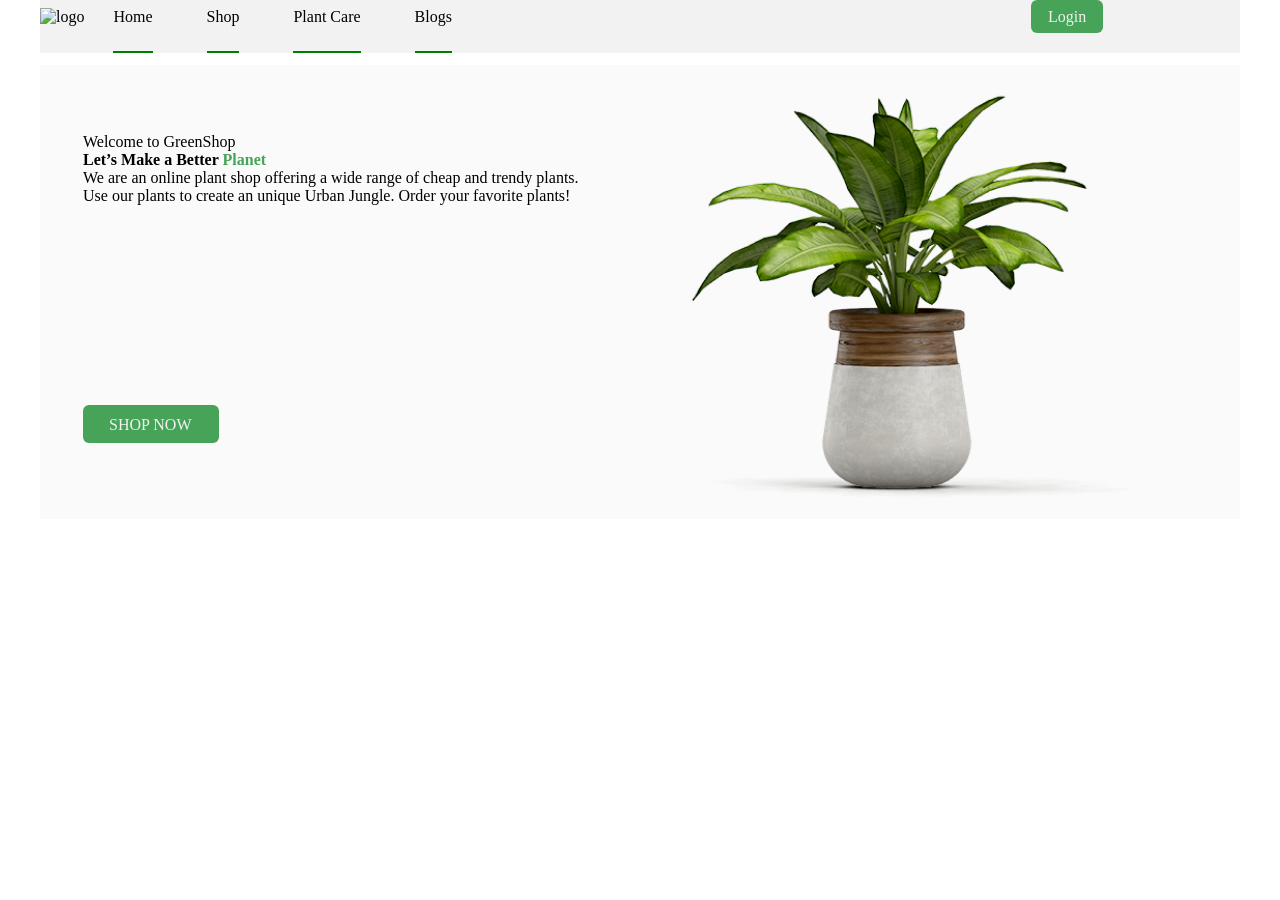
==== index.html @ 2649b591 "Add files via upload" ====
<!DOCTYPE html>
<html lang="en">

<head>
  <meta charset="UTF-8">
  <meta name="viewport" content="width=device-width, initial-scale=1.0">
  <title>Document</title>
  <link href="style.css" rel="stylesheet">
</head>

<body>
  <header>

    <div class="conteiner">
      <nav>
        <a>
          <img width="150" height="34" src="./img/logo.png" alt="logo">
        </a>
        <ul>
          <li>Home</li>
          <li>Shop</li>
          <li>Plant Care</li>
          <li>Blogs</li>
        </ul>

        <button class="top-right">Login</button>

      </nav>
    </div>
  </header>

  <main>
    <section>
      <div class="conteiner">
        <div class="left-side">
          <p>Welcome to GreenShop</p>
          <h2>Let’s Make a Better <span>Planet</span></h2>
          <p>We are an online plant shop offering a wide range of cheap and trendy plants.
            Use our plants to create an unique Urban Jungle. Order your favorite plants!</p>

          <button class="bottom-left">SHOP NOW</button>
          </div>
          <div class="right-side">
            <img src="./img/plant.png" alt="plant">
          </div>

        </div>
    </section>
  </main>






</body>

</html>
---- style.css ----
* {
  margin:0;
  padding:0;
  box-sizing:border-box;
  outline:none;
  border: none;
  font: inherit;
  color:inherit;
}
.conteiner {
    width:1200px;
    margin: 0 auto;
    background:#f2f2f2;
}
nav ul,nav ,button,nav li{
  display:inline-block
}

span {
    color:#46A358;
}
  nav li{
margin: 0 25px;
padding-bottom: 25px;
border-bottom: 2px solid green;
}
nav ul {
list-style:none;
}
section .conteiner{
    margin-top: 12px;
    background: linear-gradient(97.77deg, rgba(245, 245, 245, 0.5) -23.46%, rgba(245, 245, 245, 0.5) 107.51%);
    
}
section .left-side{
  display: inline-block;
  max-width: 50%;
  padding:68px 43px ;
  vertical-align: top;
}
section .right-side {
  display: inline-block;
  max-width: 50%;
}
h2{
font-weight: 900;
}
.top-right{
margin-left:550px;
padding-left: 17px;
padding-right:17px ;
padding-top: 8px;
padding-bottom:7px ;
border-radius: 6px;
background-color: #46A358;
color: #f2f2f2;
}
.bottom-left{
  margin-top: 200px;
  padding-left: 26px;
  padding-right:27px;
  padding-top:11px ;
  padding-bottom:9px;
  background-color: #46A358;
  border-radius: 6px;
  color: #f2f2f2;
}
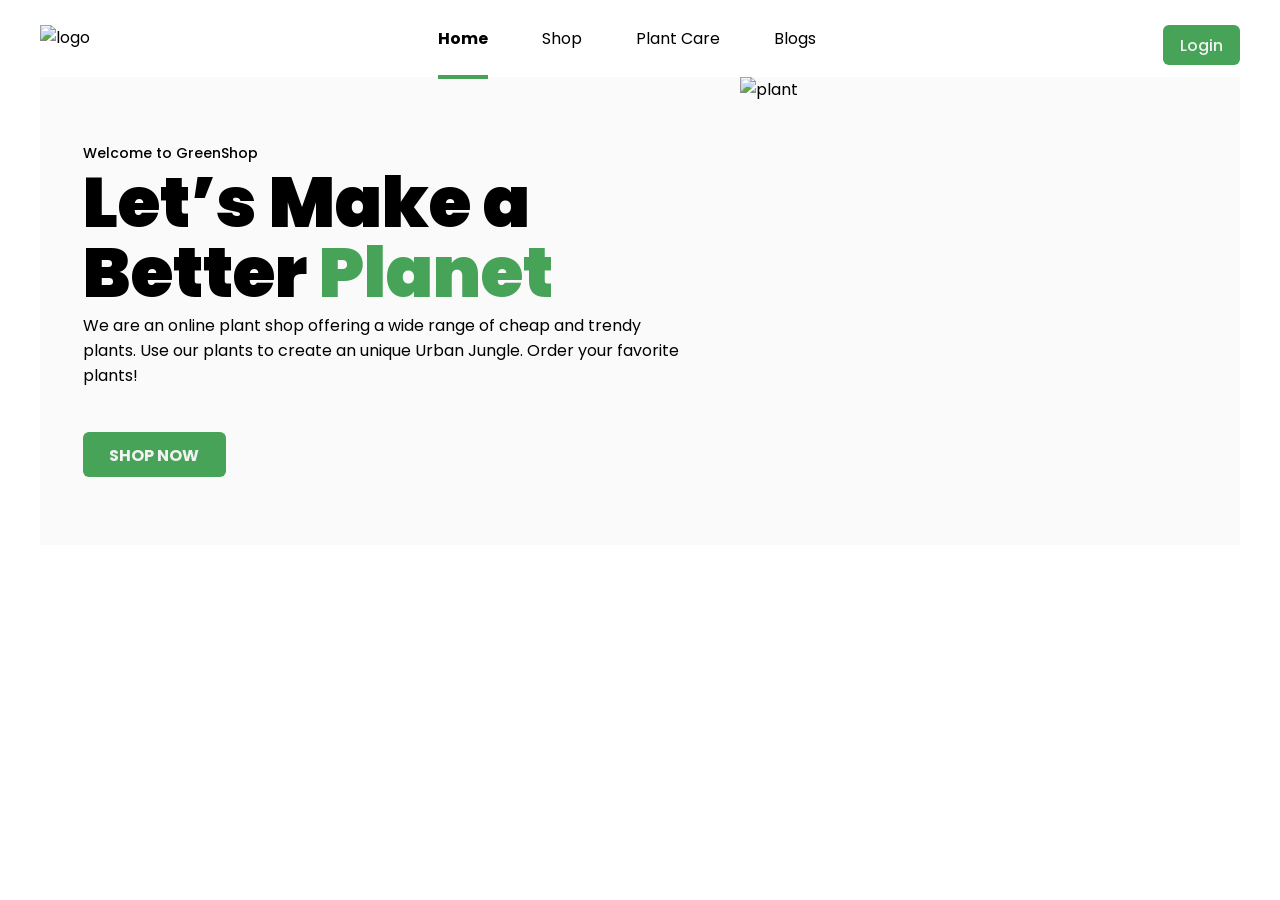
==== commit f9da3fc4: "test" ====
--- a/index.html
+++ b/index.html
@@ -1,58 +1,61 @@
-<!DOCTYPE html>
-<html lang="en">
-
-<head>
-  <meta charset="UTF-8">
-  <meta name="viewport" content="width=device-width, initial-scale=1.0">
-  <title>Document</title>
-  <link href="style.css" rel="stylesheet">
-</head>
-
-<body>
-  <header>
-
-    <div class="conteiner">
-      <nav>
-        <a>
-          <img width="150" height="34" src="./img/logo.png" alt="logo">
-        </a>
-        <ul>
-          <li>Home</li>
-          <li>Shop</li>
-          <li>Plant Care</li>
-          <li>Blogs</li>
-        </ul>
-
-        <button class="top-right">Login</button>
-
-      </nav>
-    </div>
-  </header>
-
-  <main>
-    <section>
-      <div class="conteiner">
-        <div class="left-side">
-          <p>Welcome to GreenShop</p>
-          <h2>Let’s Make a Better <span>Planet</span></h2>
-          <p>We are an online plant shop offering a wide range of cheap and trendy plants.
-            Use our plants to create an unique Urban Jungle. Order your favorite plants!</p>
-
-          <button class="bottom-left">SHOP NOW</button>
-          </div>
-          <div class="right-side">
-            <img src="./img/plant.png" alt="plant">
-          </div>
-
-        </div>
-    </section>
-  </main>
-
-
-
-
-
-
-</body>
-
+<!DOCTYPE html>
+<html lang="en">
+
+<head>
+  <meta charset="UTF-8">
+  <meta name="viewport" content="width=device-width, initial-scale=1.0">
+  <title>Document</title>
+  <link rel="preconnect" href="https://fonts.googleapis.com">
+<link rel="preconnect" href="https://fonts.gstatic.com" crossorigin>
+<link href="https://fonts.googleapis.com/css2?family=Poppins:wght@400;500;700;900&display=swap" rel="stylesheet">
+  <link href="style.css" rel="stylesheet">
+</head>
+
+<body>
+  <header>
+
+    <div class="conteiner">
+      <nav>
+        <a class="logo">
+          <img width="150" height="34" src="./img/logo.png" alt="logo">
+        </a>
+        <ul>
+          <li><span class="home">Home</span></li>
+          <li>Shop</li>
+          <li>Plant Care</li>
+          <li>Blogs</li>
+        </ul>
+
+        <button class="top-right">Login</button>
+
+      </nav>
+    </div>
+  </header>
+
+  <main>
+    <section>
+      <div class="conteiner">
+        <div class="left-side">
+          <p>Welcome to GreenShop</p>
+          <h1>Let’s Make a Better <span>Planet</span></h1>
+          <p>We are an online plant shop offering a wide range of cheap and trendy plants.
+            Use our plants to create an unique Urban Jungle. Order your favorite plants!</p>
+
+          <button class="bottom-left">SHOP NOW</button>
+          </div>
+          <div class="right-side">
+            <img src="./img/plant.png" alt="plant">
+          </div>
+
+        </div>
+    </section>
+  </main>
+
+
+
+
+
+
+</body>
+
 </html>
--- a/style.css
+++ b/style.css
@@ -1,68 +1,117 @@
-* {
-  margin:0;
-  padding:0;
-  box-sizing:border-box;
-  outline:none;
-  border: none;
-  font: inherit;
-  color:inherit;
-}
-.conteiner {
-    width:1200px;
-    margin: 0 auto;
-    background:#f2f2f2;
-}
-nav ul,nav ,button,nav li{
-  display:inline-block
-}
-
-span {
-    color:#46A358;
-}
-  nav li{
-margin: 0 25px;
-padding-bottom: 25px;
-border-bottom: 2px solid green;
-}
-nav ul {
-list-style:none;
-}
-section .conteiner{
-    margin-top: 12px;
-    background: linear-gradient(97.77deg, rgba(245, 245, 245, 0.5) -23.46%, rgba(245, 245, 245, 0.5) 107.51%);
-    
-}
-section .left-side{
-  display: inline-block;
-  max-width: 50%;
-  padding:68px 43px ;
-  vertical-align: top;
-}
-section .right-side {
-  display: inline-block;
-  max-width: 50%;
-}
-h2{
-font-weight: 900;
-}
-.top-right{
-margin-left:550px;
-padding-left: 17px;
-padding-right:17px ;
-padding-top: 8px;
-padding-bottom:7px ;
-border-radius: 6px;
-background-color: #46A358;
-color: #f2f2f2;
-}
-.bottom-left{
-  margin-top: 200px;
-  padding-left: 26px;
-  padding-right:27px;
-  padding-top:11px ;
-  padding-bottom:9px;
-  background-color: #46A358;
-  border-radius: 6px;
-  color: #f2f2f2;
-}
-
+* {
+  margin:0;
+  padding:0;
+  box-sizing:border-box;
+  outline:none;
+  border: none;
+  font-family: inherit;
+  color:inherit;
+}
+body {
+font-family:"Poppins",sans-serif;
+}
+.conteiner {
+    width:1200px;
+    margin: 0 auto;
+    margin-top: 25px;
+    background:#ffff;
+}
+nav ul,nav ,button,nav li{
+  display:inline-block
+}
+span {
+    color:#46A358;
+}
+ nav li ul{
+margin: 0 25px;
+padding-bottom: 25px; 
+display: inline-block;
+width: 100%;
+text-align: center;
+}
+nav ul {
+list-style:none;
+}
+section .conteiner{
+    margin-top: 12px;
+    background: linear-gradient(97.77deg, rgba(245, 245, 245, 0.5) -23.46%, rgba(245, 245, 245, 0.5) 107.51%);
+    
+}
+section .left-side{
+  display: inline-block;
+  max-width: 58%;
+  padding:68px 43px ;
+  vertical-align: top;
+}
+section .right-side {
+  display: inline-block;
+  max-width: 38%;
+}
+h1{
+  margin-bottom: 5px;
+font-weight: 900;
+font-size: 70px;
+line-height:70px;
+}
+.top-right{
+float: right;
+padding-left: 17px;
+padding-right:17px ;
+padding-top: 8px;
+padding-bottom:7px ;
+border-radius: 6px;
+background-color: #46A358;
+color: #f2f2f2;
+font-weight: 500;
+font-size: 16px;
+}
+.bottom-left{
+  margin-top:44px;
+  padding-left: 26px;
+  padding-right:27px;
+  padding-top:11px ;
+  padding-bottom:9px;
+  background-color: #46A358;
+  border-radius: 6px;
+  color: #f2f2f2;
+  font-weight: 700;
+  font-size:16px;
+
+}
+nav a{
+  display: inline-block;
+}
+p:first-child{
+  margin-bottom:7px;
+  font-weight:500;
+  font-size:14px;
+  line-height:16px;
+}
+li{
+  margin: 0 25px;
+  vertical-align: text-bottom;
+  font-weight:400;
+  font-size: 16px;
+  line-height:20px;
+}
+p:nth-child(2){
+  font-weight:400;
+  font-size: 14px;
+  line-height: 24px;
+}
+nav{
+  vertical-align: middle;
+  display: inline-block;
+  width: 100%;
+  text-align: center;
+}
+.logo{
+  float: left;
+}
+.home{
+  font-weight: 700;
+  color: black;
+  padding-bottom: 25px; 
+ border-bottom: 4px solid #46A358;
+
+}
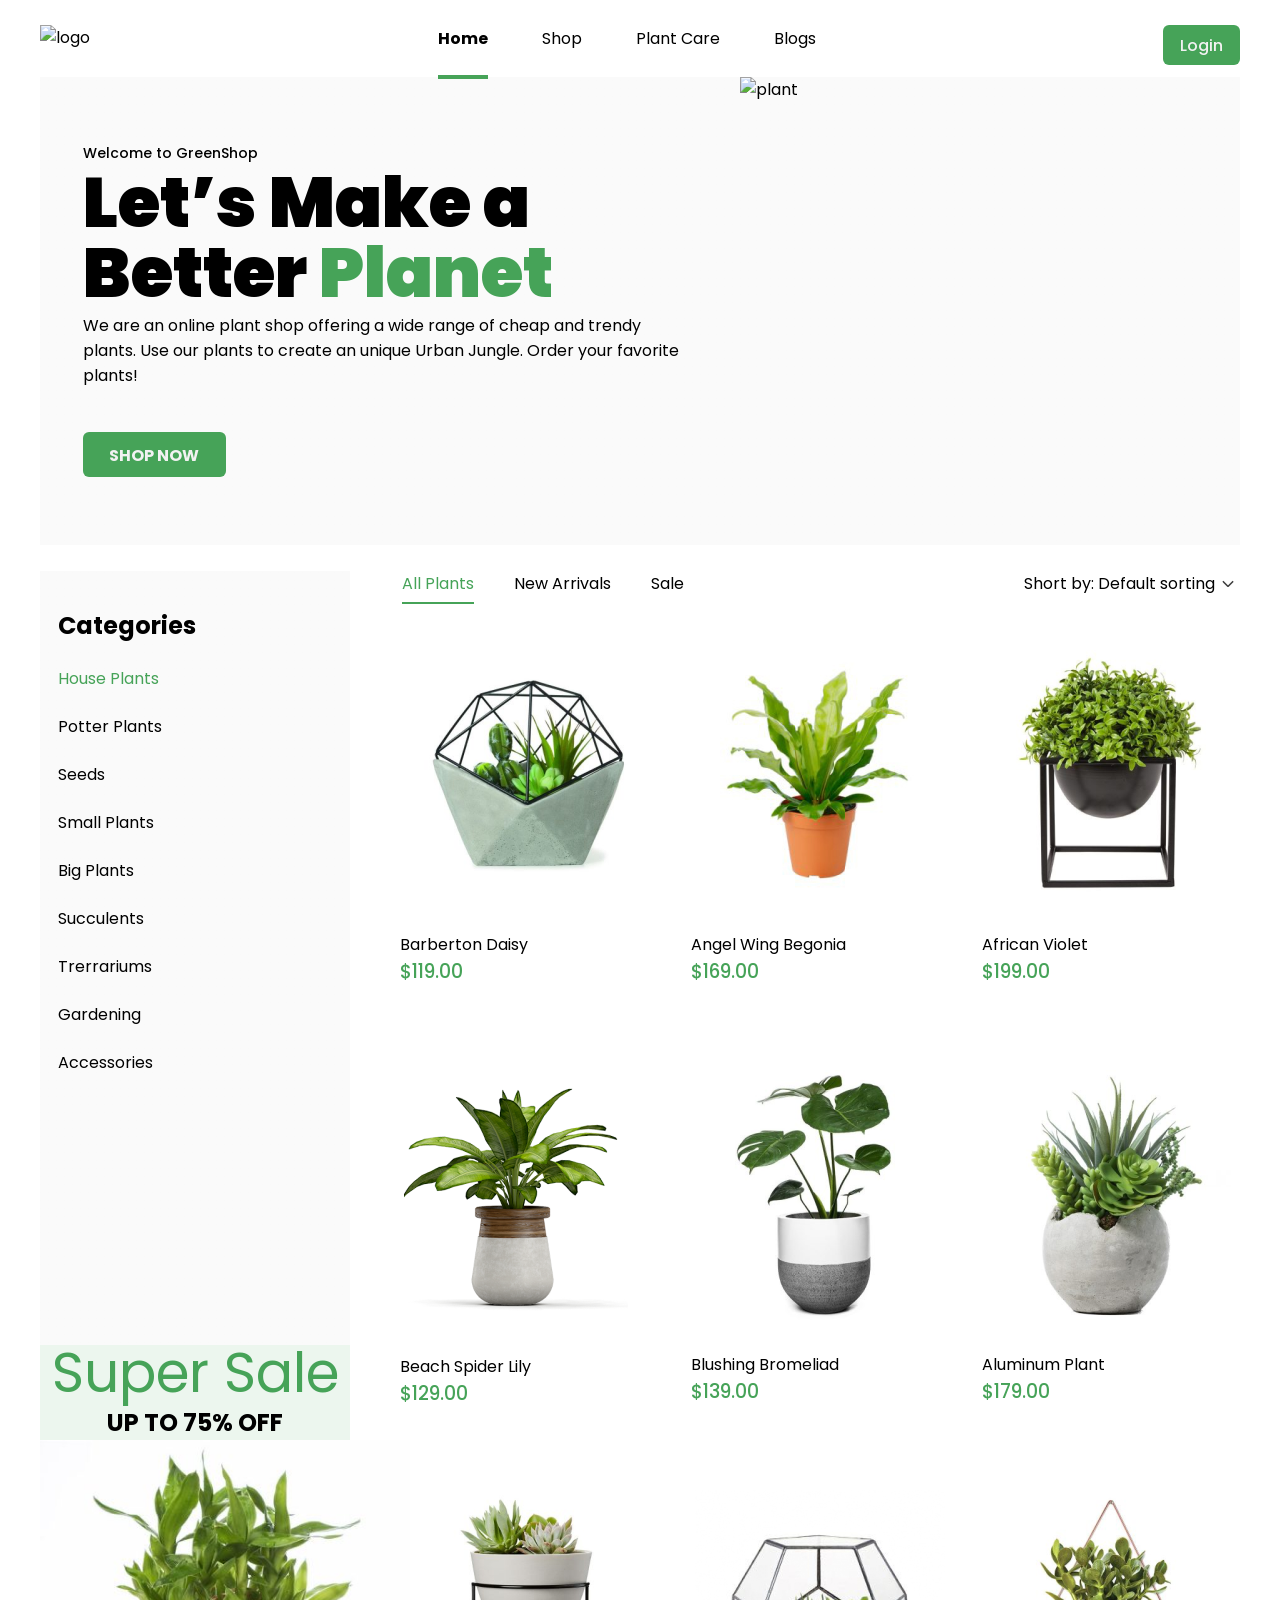
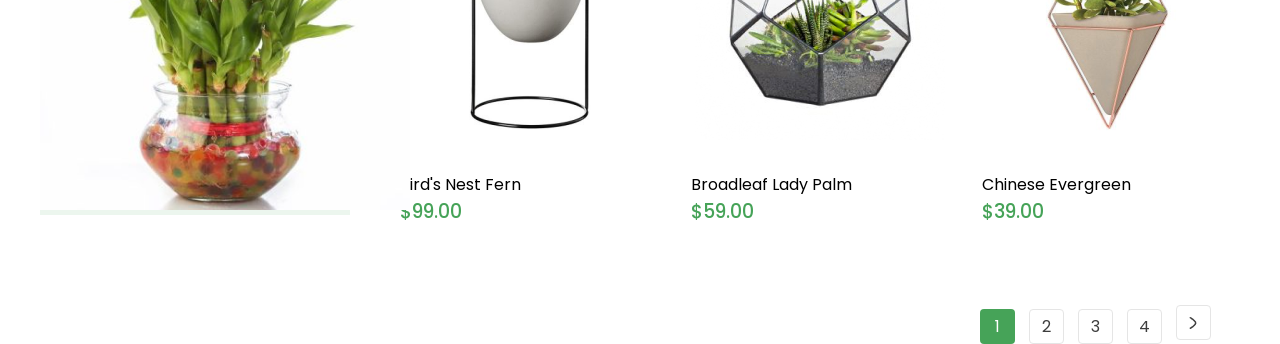
==== commit c6accbf0: "test" ====
--- a/index.html
+++ b/index.html
@@ -19,11 +19,11 @@
         <a class="logo">
           <img width="150" height="34" src="./img/logo.png" alt="logo">
         </a>
-        <ul>
-          <li><span class="home">Home</span></li>
-          <li>Shop</li>
-          <li>Plant Care</li>
-          <li>Blogs</li>
+        <ul class="ul1">
+          <li class="li1"><span class="home">Home</span></li>
+          <li class="li1">Shop</li>
+          <li class="li1">Plant Care</li>
+          <li class="li1">Blogs</li>
         </ul>
 
         <button class="top-right">Login</button>
@@ -52,6 +52,151 @@
   </main>
 
 
+<section>
+<div class="conteiner1">
+<div class="left-side1">
+ <ul class="ul2">
+<li class="li2"><h2>Categories</h2></li>
+<li class="li2"><span>House Plants</span></li>
+<li class="li2">Potter Plants</li>
+<li class="li2">Seeds</li>
+<li class="li2">Small Plants</li>
+<li class="li2">Big Plants</li>
+<li class="li2">Succulents</li>
+<li class="li2">Trerrariums</li>
+<li class="li2">Gardening</li>
+<li class="li2">Accessories</li>
+</ul>
+</div>
+</div>
+</section>
+
+
+
+  <section>
+  <div class="conteiner1">
+  <nav class="right-sidetop">
+  <ul class="ul3">
+  <li class="li3"><span class="allplants">All Plants</span></li>
+  <li class="li3">New Arrivals</li>
+  <li class="li3">Sale</li>
+  <li class="li31">Short by: Default sorting </li>
+  <img class="icon1" src="./img/icon1.png" alt="icon">
+  </ul>
+  </nav>
+  </div>
+  </section>
+
+    <section>
+    <div class="conteiner1">
+    <div class="right-side1">
+    <div class="card"><img class="fleximg" src="./img/plant1.png" alt="plant">Barberton Daisy<h3>$119.00</h3></div>
+    <div class="card"><img class="fleximg" src="./img/plant2.png" alt="plant">Angel Wing Begonia<h3>$169.00</h3></div>
+    <div class="card1"><img class="fleximg" src="./img/plant3.png" alt="plant">African Violet<h3>$199.00</h3></div>
+    <div class="card"><img class="fleximg1" src="./img/plant4.png" alt="plant">Beach Spider Lily<h3>$129.00</h3></div>
+    <div class="card"><img class="fleximg" src="./img/plant5.png" alt="plant">Blushing Bromeliad<h3>$139.00</h3></div>
+    <div class="card1"><img class="fleximg" src="./img/plant6.png" alt="plant">Aluminum Plant<h3>$179.00</h3></div>
+    <div class="card"><img class="fleximg" src="./img/plant7.png" alt="plant">Bird's Nest Fern<h3>$99.00</h3></div>
+    <div class="card"><img class="fleximg" src="./img/plant8.png" alt="plant">Broadleaf Lady Palm<h3>$59.00</h3></div>
+    <div class="card1"><img class="fleximg" src="./img/plant9.png" alt="plant">Chinese Evergreen<h3>$39.00</h3></div>
+    </div>
+    </div>
+    </section>
+
+<section>
+<div class="conteiner1">
+<div class="left-sidebottom">
+<div class="box"><span><h1 class="h1">Super Sale</h1></span><h2 class="h2">UP TO 75% OFF</h2><img class="plant10" src="./img/plant10.png" alt="plant"></div>
+</div>
+</div>
+</section>
+
+<div class="conteiner1">
+<nav class="right-sidebottom">
+<ul class="ul4">
+<li class="li41">1</li>
+<li class="li4">2</li>
+<li class="li4">3</li>
+<li class="li4">4</li>
+<li class="li4"><img src="./img/icon2.png" alt="icon"></li>
+</ul>
+</nav>
+</div>
+
+
+
+
+
+
+
+
+  </div>
+  </div>
+  </section>
+
+
+
+
+
+
+
+
+
+
+
+
+
+
+
+
+
+
+
+
+
+
+
+
+
+
+
+
+
+
+
+
+
+
+
+</div>
+</div>
+</section>
+
+
+
+
+
+
+
+
+
+
+
+
+
+
+
+
+
+
+
+
+
+
+
+
+
+
 
 
 
--- a/style.css
+++ b/style.css
@@ -87,7 +87,8 @@
   font-size:14px;
   line-height:16px;
 }
-li{
+
+.li1{
   margin: 0 25px;
   vertical-align: text-bottom;
   font-weight:400;
@@ -113,5 +114,139 @@
   color: black;
   padding-bottom: 25px; 
  border-bottom: 4px solid #46A358;
-
-}+}
+.conteiner1{
+  width: 1200px;
+  margin: 0 auto;
+  margin-top: 26px;
+  background: #FFFFFF;
+}
+.left-side1{
+width: 310px;
+height: 774px;
+background: linear-gradient(97.77deg, rgba(245, 245, 245, 0.5) -23.46%, rgba(245, 245, 245, 0.5) 107.51%);
+float: left;
+}
+.ul2{
+  margin-top: 14px;
+  margin-left: 18px;
+  list-style: none;
+}
+.li2{
+  padding-top: 23px;
+}
+.right-sidetop{
+  width: 838px;
+  height: 23px;
+  background: #FFFFFF;
+  float: right;
+}
+.ul3{
+  float: left;
+}
+.li3{
+ float: left;
+ padding-right: 40px;
+}
+.allplants{
+  padding-bottom: 7px;
+  border-bottom: 2px solid #46A358;
+}
+.li31{
+  padding-left:300px ; 
+}
+.right-side1{
+  display: flex;
+  flex-wrap: wrap;
+  max-width: 840px;
+  max-height: 1190px;
+  margin-top: 31px;
+  float: right;
+  background-color: #FFFFFF;
+}
+.card{
+  width: 258px;
+  height: 300px;
+  margin-right: 33px;
+  margin-bottom: 120px;
+  background-color: #FFFFFF;
+}
+.card1{
+  width: 258px;
+  height: 300px;
+  margin-bottom: 120px;
+  background-color: #FFFFFF;
+}
+.fleximg{
+  padding-bottom: 25px;
+  padding-top: 25px;
+  padding-right:4px;
+  padding-left: 4px;
+}
+.fleximg1{
+  padding-bottom: 16px;
+ padding-left:4px;
+ padding-right:4px;
+}
+h3{
+  font-weight: 500;
+  color: #46A358;
+}
+.box{
+  width: 310px;
+  height: 470px;
+  background-color:#46A3581A;
+  align-items: center;
+  justify-content: center;
+  text-align: center;
+}
+.left-sidebottom{
+  float: left;
+}
+.icon1{
+  float: right;
+  padding-top: 5px;
+  padding-left: 5px;
+}
+.plant10{
+ align-items: center;
+ justify-content: center;
+}
+.h2{
+  text-align: center;
+}
+.h1{
+  font-weight: 400;
+  font-size: 55px;
+  line-height: 55px;
+  text-align: center;
+}
+.right-sidebottom{
+  align-items: center;
+  width: 300px;
+  height: 35px;
+  float: right;
+  padding-top: 90px;
+}
+.li4{
+  display: inline-flex;
+   justify-content: center;
+   align-items: center;
+   width: 35px;
+   height: 35px;
+   border-radius: 4px;
+   border: 1px solid #E5E5E5;
+   color: #3D3D3D;
+   margin-left: 10px;
+ }
+.li41{
+ display: inline-flex;
+  justify-content: center;
+  align-items: center;
+  width: 35px;
+  height: 35px;
+  border-radius: 4px;
+  background-color: #46A358;
+  color: #FFFFFF;
+  margin-left: 10px;
+}
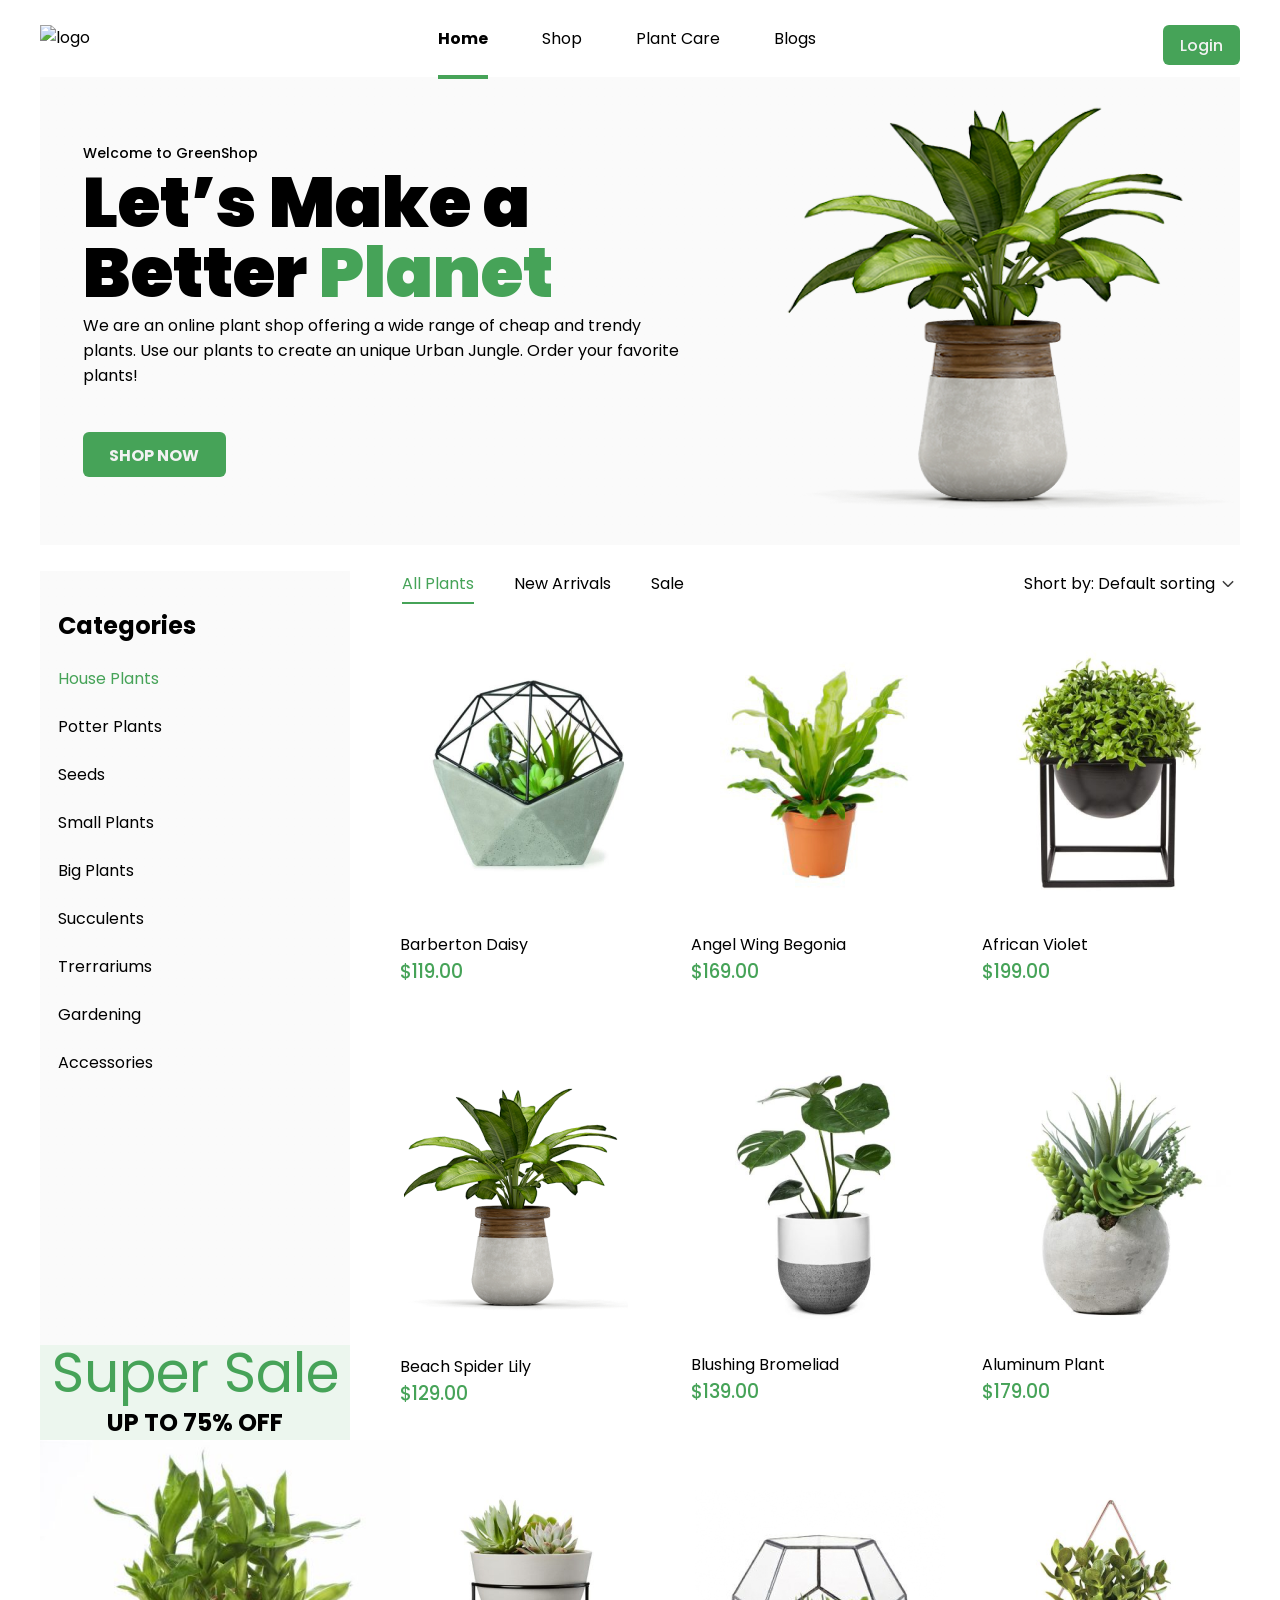
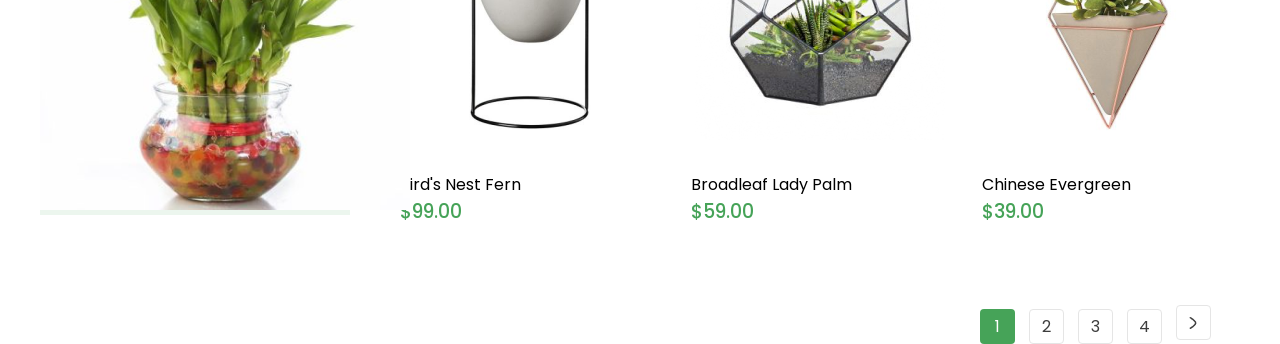
==== commit 9bcc5e22: "test" ====
--- a/index.html
+++ b/index.html
@@ -106,7 +106,7 @@
 <section>
 <div class="conteiner1">
 <div class="left-sidebottom">
-<div class="box"><span><h1 class="h1">Super Sale</h1></span><h2 class="h2">UP TO 75% OFF</h2><img class="plant10" src="./img/plant10.png" alt="plant"></div>
+<div class="box"><h1 class="h1"><span>Super Sale</span></h1><h2 class="h2">UP TO 75% OFF</h2><img class="plant10" src="./img/plant10.png" alt="plant"></div>
 </div>
 </div>
 </section>
@@ -127,80 +127,9 @@
 
 
 
-
-
-
   </div>
   </div>
   </section>
 
 
 
-
-
-
-
-
-
-
-
-
-
-
-
-
-
-
-
-
-
-
-
-
-
-
-
-
-
-
-
-
-
-
-
-</div>
-</div>
-</section>
-
-
-
-
-
-
-
-
-
-
-
-
-
-
-
-
-
-
-
-
-
-
-
-
-
-
-
-
-
-
-</body>
-
-</html>
--- a/style.css
+++ b/style.css
@@ -1,252 +1,253 @@
 * {
-  margin:0;
-  padding:0;
-  box-sizing:border-box;
-  outline:none;
-  border: none;
-  font-family: inherit;
-  color:inherit;
-}
-body {
-font-family:"Poppins",sans-serif;
-}
-.conteiner {
-    width:1200px;
-    margin: 0 auto;
-    margin-top: 25px;
-    background:#ffff;
-}
-nav ul,nav ,button,nav li{
-  display:inline-block
-}
-span {
-    color:#46A358;
-}
- nav li ul{
-margin: 0 25px;
-padding-bottom: 25px; 
-display: inline-block;
-width: 100%;
-text-align: center;
-}
-nav ul {
-list-style:none;
-}
-section .conteiner{
-    margin-top: 12px;
-    background: linear-gradient(97.77deg, rgba(245, 245, 245, 0.5) -23.46%, rgba(245, 245, 245, 0.5) 107.51%);
-    
-}
-section .left-side{
-  display: inline-block;
-  max-width: 58%;
-  padding:68px 43px ;
-  vertical-align: top;
-}
-section .right-side {
-  display: inline-block;
-  max-width: 38%;
-}
-h1{
-  margin-bottom: 5px;
-font-weight: 900;
-font-size: 70px;
-line-height:70px;
-}
-.top-right{
-float: right;
-padding-left: 17px;
-padding-right:17px ;
-padding-top: 8px;
-padding-bottom:7px ;
-border-radius: 6px;
-background-color: #46A358;
-color: #f2f2f2;
-font-weight: 500;
-font-size: 16px;
-}
-.bottom-left{
-  margin-top:44px;
-  padding-left: 26px;
-  padding-right:27px;
-  padding-top:11px ;
-  padding-bottom:9px;
-  background-color: #46A358;
-  border-radius: 6px;
-  color: #f2f2f2;
-  font-weight: 700;
-  font-size:16px;
-
-}
-nav a{
-  display: inline-block;
-}
-p:first-child{
-  margin-bottom:7px;
-  font-weight:500;
-  font-size:14px;
-  line-height:16px;
-}
-
-.li1{
+    margin:0;
+    padding:0;
+    box-sizing:border-box;
+    outline:none;
+    border: none;
+    font-family: inherit;
+    color:inherit;
+  }
+  body {
+  font-family:"Poppins",sans-serif;
+  }
+  .conteiner {
+      width:1200px;
+      margin: 0 auto;
+      margin-top: 25px;
+      background:#ffff;
+  }
+  nav ul,nav ,button,nav li{
+    display:inline-block
+  }
+  span {
+      color:#46A358;
+  }
+   nav li ul{
   margin: 0 25px;
-  vertical-align: text-bottom;
-  font-weight:400;
-  font-size: 16px;
-  line-height:20px;
-}
-p:nth-child(2){
-  font-weight:400;
-  font-size: 14px;
-  line-height: 24px;
-}
-nav{
-  vertical-align: middle;
+  padding-bottom: 25px; 
   display: inline-block;
   width: 100%;
   text-align: center;
-}
-.logo{
+  }
+  nav ul {
+  list-style:none;
+  }
+  section .conteiner{
+      margin-top: 12px;
+      background: linear-gradient(97.77deg, rgba(245, 245, 245, 0.5) -23.46%, rgba(245, 245, 245, 0.5) 107.51%);
+      
+  }
+  section .left-side{
+    display: inline-block;
+    max-width: 58%;
+    padding:68px 43px ;
+    vertical-align: top;
+  }
+  section .right-side {
+    display: inline-block;
+    max-width: 38%;
+  }
+  h1{
+    margin-bottom: 5px;
+  font-weight: 900;
+  font-size: 70px;
+  line-height:70px;
+  }
+  .top-right{
+  float: right;
+  padding-left: 17px;
+  padding-right:17px ;
+  padding-top: 8px;
+  padding-bottom:7px ;
+  border-radius: 6px;
+  background-color: #46A358;
+  color: #f2f2f2;
+  font-weight: 500;
+  font-size: 16px;
+  }
+  .bottom-left{
+    margin-top:44px;
+    padding-left: 26px;
+    padding-right:27px;
+    padding-top:11px ;
+    padding-bottom:9px;
+    background-color: #46A358;
+    border-radius: 6px;
+    color: #f2f2f2;
+    font-weight: 700;
+    font-size:16px;
+  
+  }
+  nav a{
+    display: inline-block;
+  }
+  p:first-child{
+    margin-bottom:7px;
+    font-weight:500;
+    font-size:14px;
+    line-height:16px;
+  }
+  
+  .li1{
+    margin: 0 25px;
+    vertical-align: text-bottom;
+    font-weight:400;
+    font-size: 16px;
+    line-height:20px;
+  }
+  p:nth-child(2){
+    font-weight:400;
+    font-size: 14px;
+    line-height: 24px;
+  }
+  nav{
+    vertical-align: middle;
+    display: inline-block;
+    width: 100%;
+    text-align: center;
+  }
+  .logo{
+    float: left;
+  }
+  .home{
+    font-weight: 700;
+    color: black;
+    padding-bottom: 25px; 
+   border-bottom: 4px solid #46A358;
+  }
+  .conteiner1{
+    width: 1200px;
+    margin: 0 auto;
+    margin-top: 26px;
+    background: #FFFFFF;
+  }
+  .left-side1{
+  width: 310px;
+  height: 774px;
+  background: linear-gradient(97.77deg, rgba(245, 245, 245, 0.5) -23.46%, rgba(245, 245, 245, 0.5) 107.51%);
   float: left;
-}
-.home{
-  font-weight: 700;
-  color: black;
-  padding-bottom: 25px; 
- border-bottom: 4px solid #46A358;
-}
-.conteiner1{
-  width: 1200px;
-  margin: 0 auto;
-  margin-top: 26px;
-  background: #FFFFFF;
-}
-.left-side1{
-width: 310px;
-height: 774px;
-background: linear-gradient(97.77deg, rgba(245, 245, 245, 0.5) -23.46%, rgba(245, 245, 245, 0.5) 107.51%);
-float: left;
-}
-.ul2{
-  margin-top: 14px;
-  margin-left: 18px;
-  list-style: none;
-}
-.li2{
-  padding-top: 23px;
-}
-.right-sidetop{
-  width: 838px;
-  height: 23px;
-  background: #FFFFFF;
-  float: right;
-}
-.ul3{
-  float: left;
-}
-.li3{
- float: left;
- padding-right: 40px;
-}
-.allplants{
-  padding-bottom: 7px;
-  border-bottom: 2px solid #46A358;
-}
-.li31{
-  padding-left:300px ; 
-}
-.right-side1{
-  display: flex;
-  flex-wrap: wrap;
-  max-width: 840px;
-  max-height: 1190px;
-  margin-top: 31px;
-  float: right;
-  background-color: #FFFFFF;
-}
-.card{
-  width: 258px;
-  height: 300px;
-  margin-right: 33px;
-  margin-bottom: 120px;
-  background-color: #FFFFFF;
-}
-.card1{
-  width: 258px;
-  height: 300px;
-  margin-bottom: 120px;
-  background-color: #FFFFFF;
-}
-.fleximg{
-  padding-bottom: 25px;
-  padding-top: 25px;
-  padding-right:4px;
-  padding-left: 4px;
-}
-.fleximg1{
-  padding-bottom: 16px;
- padding-left:4px;
- padding-right:4px;
-}
-h3{
-  font-weight: 500;
-  color: #46A358;
-}
-.box{
-  width: 310px;
-  height: 470px;
-  background-color:#46A3581A;
-  align-items: center;
-  justify-content: center;
-  text-align: center;
-}
-.left-sidebottom{
-  float: left;
-}
-.icon1{
-  float: right;
-  padding-top: 5px;
-  padding-left: 5px;
-}
-.plant10{
- align-items: center;
- justify-content: center;
-}
-.h2{
-  text-align: center;
-}
-.h1{
-  font-weight: 400;
-  font-size: 55px;
-  line-height: 55px;
-  text-align: center;
-}
-.right-sidebottom{
-  align-items: center;
-  width: 300px;
-  height: 35px;
-  float: right;
-  padding-top: 90px;
-}
-.li4{
-  display: inline-flex;
+  }
+  .ul2{
+    margin-top: 14px;
+    margin-left: 18px;
+    list-style: none;
+  }
+  .li2{
+    padding-top: 23px;
+  }
+  .right-sidetop{
+    width: 838px;
+    height: 23px;
+    background: #FFFFFF;
+    float: right;
+  }
+  .ul3{
+    float: left;
+  }
+  .li3{
+   float: left;
+   padding-right: 40px;
+  }
+  .allplants{
+    padding-bottom: 7px;
+    border-bottom: 2px solid #46A358;
+  }
+  .li31{
+    padding-left:300px ; 
+  }
+  .right-side1{
+    display: flex;
+    flex-wrap: wrap;
+    max-width: 840px;
+    max-height: 1190px;
+    margin-top: 31px;
+    float: right;
+    background-color: #FFFFFF;
+  }
+  .card{
+    width: 258px;
+    height: 300px;
+    margin-right: 33px;
+    margin-bottom: 120px;
+    background-color: #FFFFFF;
+  }
+  .card1{
+    width: 258px;
+    height: 300px;
+    margin-bottom: 120px;
+    background-color: #FFFFFF;
+  }
+  .fleximg{
+    padding-bottom: 25px;
+    padding-top: 25px;
+    padding-right:4px;
+    padding-left: 4px;
+  }
+  .fleximg1{
+    padding-bottom: 16px;
+   padding-left:4px;
+   padding-right:4px;
+  }
+  h3{
+    font-weight: 500;
+    color: #46A358;
+  }
+  .box{
+    width: 310px;
+    height: 470px;
+    background-color:#46A3581A;
+    align-items: center;
+    justify-content: center;
+    text-align: center;
+  }
+  .left-sidebottom{
+    float: left;
+  }
+  .icon1{
+    float: right;
+    padding-top: 5px;
+    padding-left: 5px;
+  }
+  .plant10{
+   align-items: center;
    justify-content: center;
-   align-items: center;
-   width: 35px;
-   height: 35px;
-   border-radius: 4px;
-   border: 1px solid #E5E5E5;
-   color: #3D3D3D;
-   margin-left: 10px;
- }
-.li41{
- display: inline-flex;
-  justify-content: center;
-  align-items: center;
-  width: 35px;
-  height: 35px;
-  border-radius: 4px;
-  background-color: #46A358;
-  color: #FFFFFF;
-  margin-left: 10px;
-}
+  }
+  .h2{
+    text-align: center;
+  }
+  .h1{
+    font-weight: 400;
+    font-size: 55px;
+    line-height: 55px;
+    text-align: center;
+  }
+  .right-sidebottom{
+    align-items: center;
+    width: 300px;
+    height: 35px;
+    float: right;
+    padding-top: 90px;
+  }
+  .li4{
+    display: inline-flex;
+     justify-content: center;
+     align-items: center;
+     width: 35px;
+     height: 35px;
+     border-radius: 4px;
+     border: 1px solid #E5E5E5;
+     color: #3D3D3D;
+     margin-left: 10px;
+   }
+  .li41{
+   display: inline-flex;
+    justify-content: center;
+    align-items: center;
+    width: 35px;
+    height: 35px;
+    border-radius: 4px;
+    background-color: #46A358;
+    color: #FFFFFF;
+    margin-left: 10px;
+  }
+  
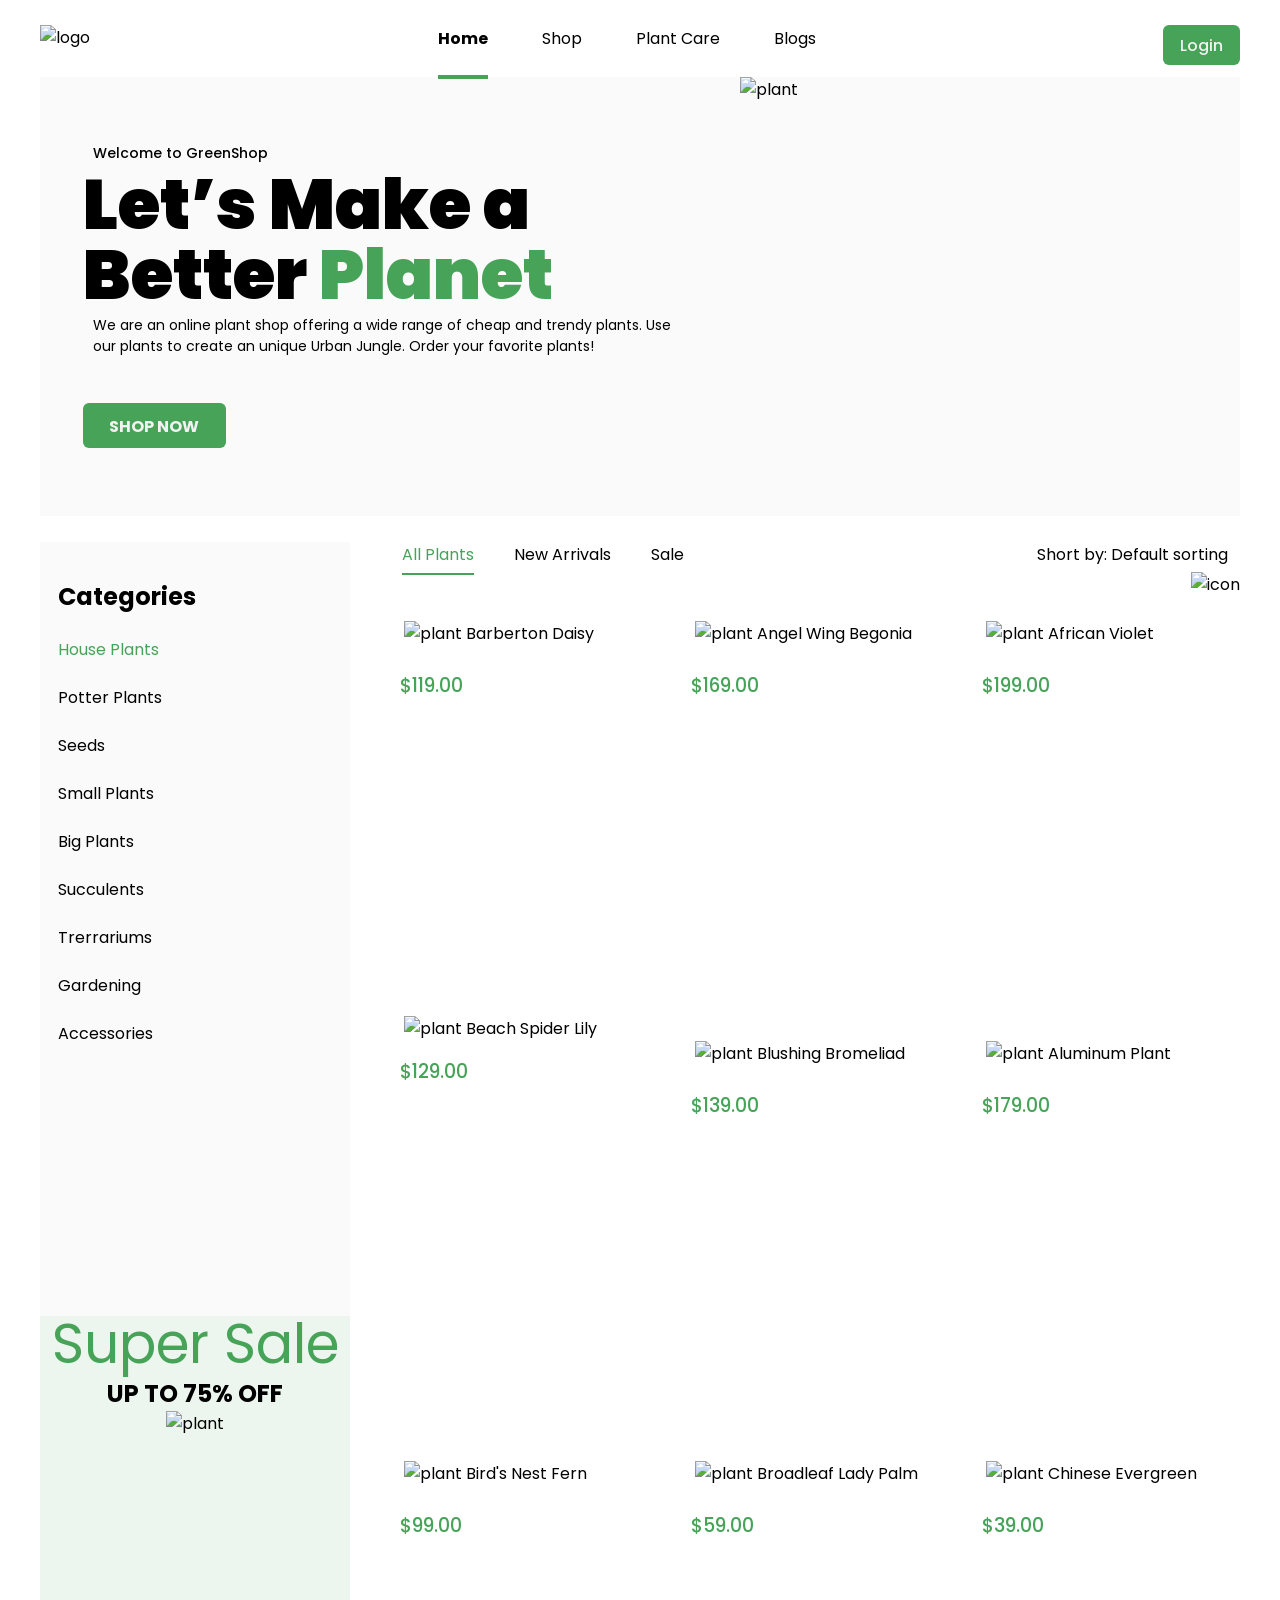
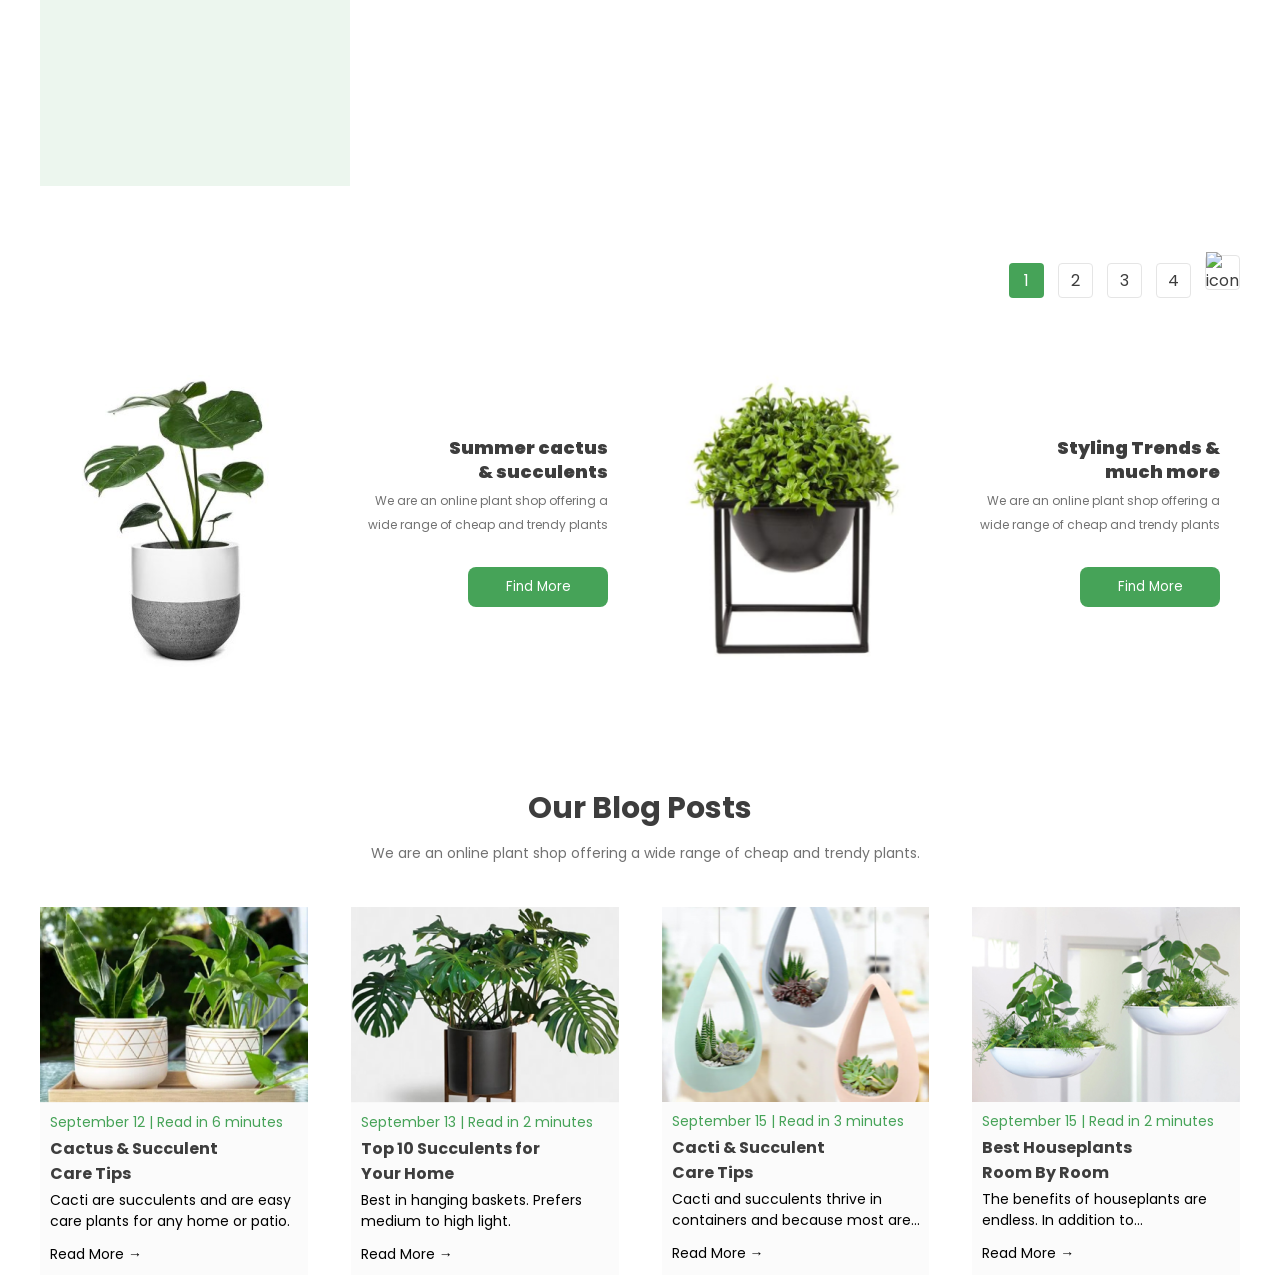
==== commit dced31d0: "test" ====
--- a/index.html
+++ b/index.html
@@ -6,8 +6,8 @@
   <meta name="viewport" content="width=device-width, initial-scale=1.0">
   <title>Document</title>
   <link rel="preconnect" href="https://fonts.googleapis.com">
-<link rel="preconnect" href="https://fonts.gstatic.com" crossorigin>
-<link href="https://fonts.googleapis.com/css2?family=Poppins:wght@400;500;700;900&display=swap" rel="stylesheet">
+  <link rel="preconnect" href="https://fonts.gstatic.com" crossorigin>
+  <link href="https://fonts.googleapis.com/css2?family=Poppins:wght@400;500;700;900&display=swap" rel="stylesheet">
   <link href="style.css" rel="stylesheet">
 </head>
 
@@ -42,94 +42,221 @@
             Use our plants to create an unique Urban Jungle. Order your favorite plants!</p>
 
           <button class="bottom-left">SHOP NOW</button>
-          </div>
-          <div class="right-side">
-            <img src="./img/plant.png" alt="plant">
-          </div>
-
-        </div>
+        </div>
+        <div class="right-side">
+          <img src="./img/plant.png" alt="plant">
+        </div>
+
+      </div>
     </section>
   </main>
 
 
-<section>
-<div class="conteiner1">
-<div class="left-side1">
- <ul class="ul2">
-<li class="li2"><h2>Categories</h2></li>
-<li class="li2"><span>House Plants</span></li>
-<li class="li2">Potter Plants</li>
-<li class="li2">Seeds</li>
-<li class="li2">Small Plants</li>
-<li class="li2">Big Plants</li>
-<li class="li2">Succulents</li>
-<li class="li2">Trerrariums</li>
-<li class="li2">Gardening</li>
-<li class="li2">Accessories</li>
-</ul>
-</div>
-</div>
-</section>
-
-
-
-  <section>
+  <section>
+    <div class="conteiner1">
+      <div class="left-side1">
+        <ul class="ul2">
+          <li class="li2">
+            <h2>Categories</h2>
+          </li>
+          <li class="li2"><span>House Plants</span></li>
+          <li class="li2">Potter Plants</li>
+          <li class="li2">Seeds</li>
+          <li class="li2">Small Plants</li>
+          <li class="li2">Big Plants</li>
+          <li class="li2">Succulents</li>
+          <li class="li2">Trerrariums</li>
+          <li class="li2">Gardening</li>
+          <li class="li2">Accessories</li>
+        </ul>
+      </div>
+    </div>
+  </section>
+
+
+
+  <section>
+    <div class="conteiner1">
+      <nav class="right-sidetop">
+        <ul class="ul3">
+          <li class="li3"><span class="allplants">All Plants</span></li>
+          <li class="li3">New Arrivals</li>
+          <li class="li3">Sale</li>
+          <li class="li31">Short by: Default sorting </li>
+          <img class="icon1" src="./img/icon1.png" alt="icon">
+        </ul>
+      </nav>
+    </div>
+  </section>
+
+  <section>
+    <div class="conteiner1">
+      <div class="right-side1">
+        <div class="card"><img class="fleximg" src="./img/plant1.png" alt="plant">Barberton Daisy<h3>$119.00</h3>
+        </div>
+        <div class="card"><img class="fleximg" src="./img/plant2.png" alt="plant">Angel Wing Begonia<h3>$169.00</h3>
+        </div>
+        <div class="card1"><img class="fleximg" src="./img/plant3.png" alt="plant">African Violet<h3>$199.00</h3>
+        </div>
+        <div class="card"><img class="fleximg1" src="./img/plant4.png" alt="plant">Beach Spider Lily<h3>$129.00</h3>
+        </div>
+        <div class="card"><img class="fleximg" src="./img/plant5.png" alt="plant">Blushing Bromeliad<h3>$139.00</h3>
+        </div>
+        <div class="card1"><img class="fleximg" src="./img/plant6.png" alt="plant">Aluminum Plant<h3>$179.00</h3>
+        </div>
+        <div class="card"><img class="fleximg" src="./img/plant7.png" alt="plant">Bird's Nest Fern<h3>$99.00</h3>
+        </div>
+        <div class="card"><img class="fleximg" src="./img/plant8.png" alt="plant">Broadleaf Lady Palm<h3>$59.00</h3>
+        </div>
+        <div class="card1"><img class="fleximg" src="./img/plant9.png" alt="plant">Chinese Evergreen<h3>$39.00</h3>
+        </div>
+      </div>
+    </div>
+  </section>
+
+  <section>
+    <div class="conteiner1">
+      <div class="left-sidebottom">
+        <div class="box">
+          <h1 class="h1"><span>Super Sale</span></h1>
+          <h2 class="h2">UP TO 75% OFF</h2><img class="plant10" src="./img/plant10.png" alt="plant">
+        </div>
+      </div>
+    </div>
+  </section>
+
   <div class="conteiner1">
-  <nav class="right-sidetop">
-  <ul class="ul3">
-  <li class="li3"><span class="allplants">All Plants</span></li>
-  <li class="li3">New Arrivals</li>
-  <li class="li3">Sale</li>
-  <li class="li31">Short by: Default sorting </li>
-  <img class="icon1" src="./img/icon1.png" alt="icon">
-  </ul>
-  </nav>
-  </div>
-  </section>
-
-    <section>
-    <div class="conteiner1">
-    <div class="right-side1">
-    <div class="card"><img class="fleximg" src="./img/plant1.png" alt="plant">Barberton Daisy<h3>$119.00</h3></div>
-    <div class="card"><img class="fleximg" src="./img/plant2.png" alt="plant">Angel Wing Begonia<h3>$169.00</h3></div>
-    <div class="card1"><img class="fleximg" src="./img/plant3.png" alt="plant">African Violet<h3>$199.00</h3></div>
-    <div class="card"><img class="fleximg1" src="./img/plant4.png" alt="plant">Beach Spider Lily<h3>$129.00</h3></div>
-    <div class="card"><img class="fleximg" src="./img/plant5.png" alt="plant">Blushing Bromeliad<h3>$139.00</h3></div>
-    <div class="card1"><img class="fleximg" src="./img/plant6.png" alt="plant">Aluminum Plant<h3>$179.00</h3></div>
-    <div class="card"><img class="fleximg" src="./img/plant7.png" alt="plant">Bird's Nest Fern<h3>$99.00</h3></div>
-    <div class="card"><img class="fleximg" src="./img/plant8.png" alt="plant">Broadleaf Lady Palm<h3>$59.00</h3></div>
-    <div class="card1"><img class="fleximg" src="./img/plant9.png" alt="plant">Chinese Evergreen<h3>$39.00</h3></div>
-    </div>
-    </div>
-    </section>
-
-<section>
-<div class="conteiner1">
-<div class="left-sidebottom">
-<div class="box"><h1 class="h1"><span>Super Sale</span></h1><h2 class="h2">UP TO 75% OFF</h2><img class="plant10" src="./img/plant10.png" alt="plant"></div>
-</div>
-</div>
-</section>
-
-<div class="conteiner1">
-<nav class="right-sidebottom">
-<ul class="ul4">
-<li class="li41">1</li>
-<li class="li4">2</li>
-<li class="li4">3</li>
-<li class="li4">4</li>
-<li class="li4"><img src="./img/icon2.png" alt="icon"></li>
-</ul>
-</nav>
-</div>
-
-
-
-
-
-  </div>
-  </div>
-  </section>
-
-
-
+    <div class="right-sidebottom">
+      <ul class="ul4">
+        <li class="li41">1</li>
+        <li class="li4">2</li>
+        <li class="li4">3</li>
+        <li class="li4">4</li>
+        <li class="li4"><img src="./img/icon2.png" alt="icon"></li>
+      </ul>
+    </div>
+  </div>
+
+  <section>
+    <div class="conteiner2">
+      <div class="top-center">
+        <div class="box-left"><img class="plant11" src="./img/plant11.png" alt="plant">
+          <div class="box-left1"><h2 class="h2left-box">Summer cactus & succulents</h2>
+          <h4 class="h4">We are an online plant shop offering a wide range of cheap and trendy plants</h4>
+          <button class="right-bottom">Find More</button></div>
+        </div>
+        <div class="box-right"><img class="plant12" src="./img/plant12.png" alt="plant"><div class="box-right1"><h2 class="h2right-box">Styling Trends & much more</h2>
+        <h4 class="h4right">We are an online plant shop offering a wide range of cheap and trendy plants</h4>
+        <button class="right-bottom1">Find More</button></div>
+        </div>
+  </section>
+
+
+  <section>
+  <div class="conteiner2">
+  <div class="bottom-center">
+  <div class="text-center"><h2 class="text-center1">Our Blog Posts</h2>
+  <p class="text-center2">We are an online plant shop offering a wide range of cheap and trendy plants.</p></div>
+ 
+  <div class="posts-container">
+    
+    <div class="post">
+        <img src="./img/plant13.png" alt="Cactus Tips">
+        <p class="date">September 12 | Read in 6 minutes</p>
+        <h3 class="h3card">Cactus & Succulent Care Tips</h3>
+        <p>Cacti are succulents and are easy care plants for any home or patio.</p>
+        <p class="readmore">Read More →</p>
+    </div>
+    
+    <div class="post">
+        <img src="./img/plant14.png" alt="Top Succulents">
+        <p class="date">September 13 | Read in 2 minutes</p>
+        <h3 class="h3card">Top 10 Succulents for Your Home</h3>
+        <p>Best in hanging baskets. Prefers medium to high light.</p>
+        <p class="readmore">Read More →</p>
+    </div>
+    
+    <div class="post">
+        <img src="./img/plant15.png" alt="Cactus Care">
+        <p class="date">September 15 | Read in 3 minutes</p>
+        <h3 class="h3card">Cacti & Succulent Care Tips</h3>
+        <p>Cacti and succulents thrive in containers and because most are...</p>
+        <p class="readmore">Read More →</p>
+    </div>
+    
+    <div class="post">
+        <img src="./img/plant16.png" alt="Houseplants Room By Room">
+        <p class="date">September 15 | Read in 2 minutes</p>
+        <h3 class="h3card">Best Houseplants Room By Room</h3>
+        <p>The benefits of houseplants are endless. In addition to...</p>
+        <p class="readmore">Read More →</p>
+    </div>
+
+
+  </div>
+  </div>
+  </section>
+
+
+
+
+
+
+
+
+
+
+
+
+
+
+
+
+
+
+
+
+      </div>
+    </div>
+  </section>
+
+
+
+
+
+
+
+
+
+
+
+
+
+
+
+
+
+
+
+
+
+
+
+
+
+
+
+
+
+
+
+
+
+
+
+
+
+
+  </div>
+  </div>
+  </section>
--- a/style.css
+++ b/style.css
@@ -222,10 +222,11 @@
     text-align: center;
   }
   .right-sidebottom{
+    display: flex;
     align-items: center;
-    width: 300px;
+    width: 1200px;
     height: 35px;
-    float: right;
+    justify-content: end;
     padding-top: 90px;
   }
   .li4{
@@ -240,7 +241,7 @@
      margin-left: 10px;
    }
   .li41{
-   display: inline-flex;
+    display: inline-flex;
     justify-content: center;
     align-items: center;
     width: 35px;
@@ -250,4 +251,160 @@
     color: #FFFFFF;
     margin-left: 10px;
   }
-  +  .conteiner2{
+    max-width: 1200px;
+    margin: 0 auto;
+    margin-top: 94px;
+  }
+  .top-center{
+    display: flex;
+    max-width: 1200px;
+    height: 302px;
+    justify-content: space-between;
+  }
+  .box-left{
+    display: flex;
+    width: 49%;
+    align-items: center;
+    justify-content: space-between;
+  }
+  .box-right{
+    display: flex;
+    width: 49%;
+    align-items: center;
+    justify-content: space-between;
+  }
+  .h2left-box{
+    max-width: 170px;
+    font-weight: 900;
+    font-size:18px ;
+    line-height: 24px;
+    text-align: end;
+    color: #3D3D3D;
+    padding-bottom: 5px;
+  }
+  .h4{
+    max-width: 292px;
+    font-weight: 400;
+    font-size: 12px;
+    line-height: 24px;
+    text-align: end;
+    color: #727272;
+    padding-bottom: 30px;
+  }
+  .plant11{
+    width: 287px;
+    height: 292px;
+  }
+  .plant12{
+    width: 287px;
+    height: 292px;
+  }
+  .right-bottom{
+    width: 140px;
+    height: 40px;
+    border-radius: 8px;
+    color: #FFFFFF;
+    background-color:#46A358 ;
+    vertical-align: bottom;
+  }
+  .box-left1{
+    display: flex;
+    justify-content: end;
+    flex-direction: column;
+    align-items: end;
+    margin: 20px;
+  }
+  .box-right1{
+    display: flex;
+    justify-content: end;
+    flex-direction: column;
+    align-items: end;
+    margin: 20px;
+  }
+  .h2right-box{
+    max-width: 170px;
+    font-weight: 900;
+    font-size:18px ;
+    line-height: 24px;
+    text-align: end;
+    color: #3D3D3D;
+    padding-bottom: 5px;
+  }
+  .h4right{
+    max-width: 292px;
+    font-weight: 400;
+    font-size: 12px;
+    line-height: 24px;
+    text-align: end;
+    color: #727272;
+    padding-bottom: 30px;
+  }
+  .right-bottom1{
+    width: 140px;
+    height: 40px;
+    border-radius: 8px;
+    color: #FFFFFF;
+    background-color:#46A358 ;
+    vertical-align: bottom;
+  }
+  .bottom-center{
+    max-width: 1200px; 
+    justify-content: center;
+  }
+  .text-center{
+    text-align: center;
+    flex-direction: column;
+    padding: 20px;
+  }
+  .text-center1{
+    font-weight: 700;
+    font-size: 30px;
+    text-align: center;
+    padding-bottom: 10px;
+    color: #3D3D3D;
+  }
+  .text-center2{
+    font-weight: 400;
+    font-size: 14px;
+    text-align: center;
+    color: #727272;
+  }
+  .posts-container {
+    display: flex;
+    justify-content: center;
+    gap: 43px;
+    margin-top: 20px;
+  }
+  .post {
+    background: #FBFBFB;
+    width: 268px;
+    overflow: hidden;
+  }
+  .date{
+  font-weight: 500;
+  font-size: 14px;
+  color: #46A358;
+  }
+  p{
+  font-weight: 400;
+  font-size: 14px;
+  text-align: start;
+  padding-left: 10px;
+  padding-bottom: 2px;
+  }
+  .post img{
+  width: 100%;
+  }
+  .h3card{
+  font-weight: 700;
+  font-size: 16px;
+  max-width: 197px;
+  color: #3D3D3D;
+  text-align: start;
+  padding-left: 10px;
+  padding-bottom: 4px;
+  }
+  .readmore{
+    padding: 10px;
+  }
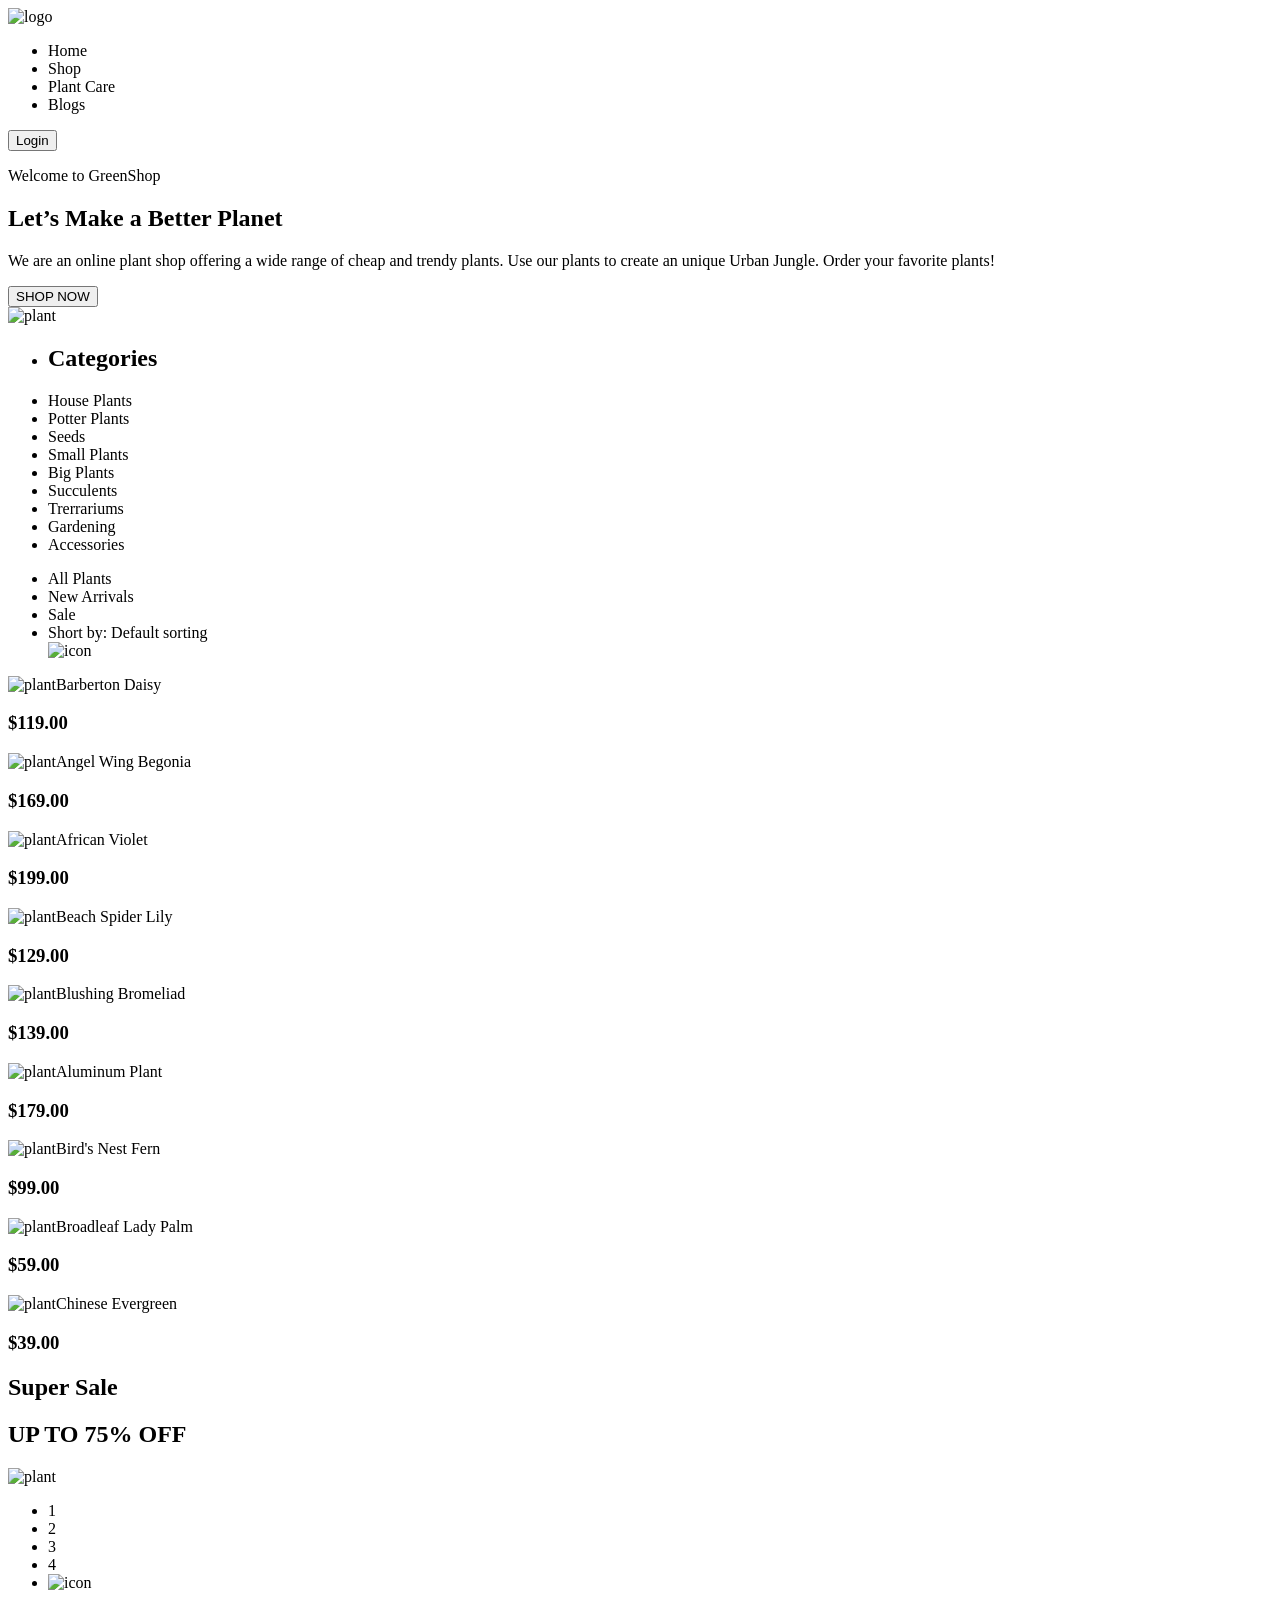
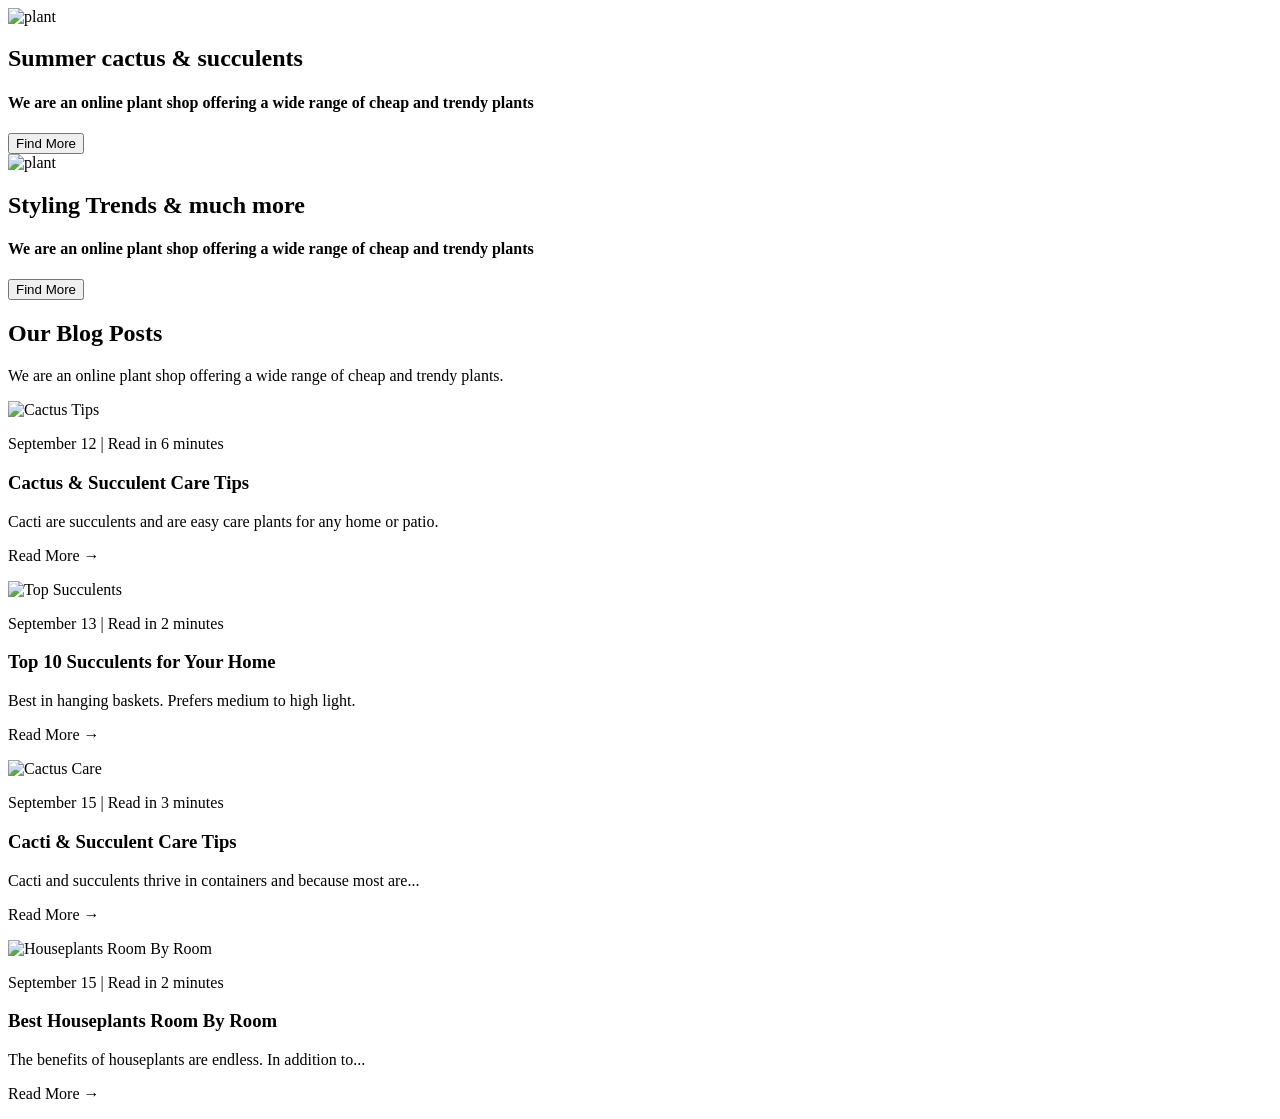
==== commit 109eece9: ""test"" ====
--- a/index.html
+++ b/index.html
@@ -199,64 +199,5 @@
 
 
 
-
-
-
-
-
-
-
-
-
-
-
-
-
-
-
-
-
-      </div>
-    </div>
-  </section>
-
-
-
-
-
-
-
-
-
-
-
-
-
-
-
-
-
-
-
-
-
-
-
-
-
-
-
-
-
-
-
-
-
-
-
-
-
-
-  </div>
-  </div>
-  </section>+</body>
+</html>
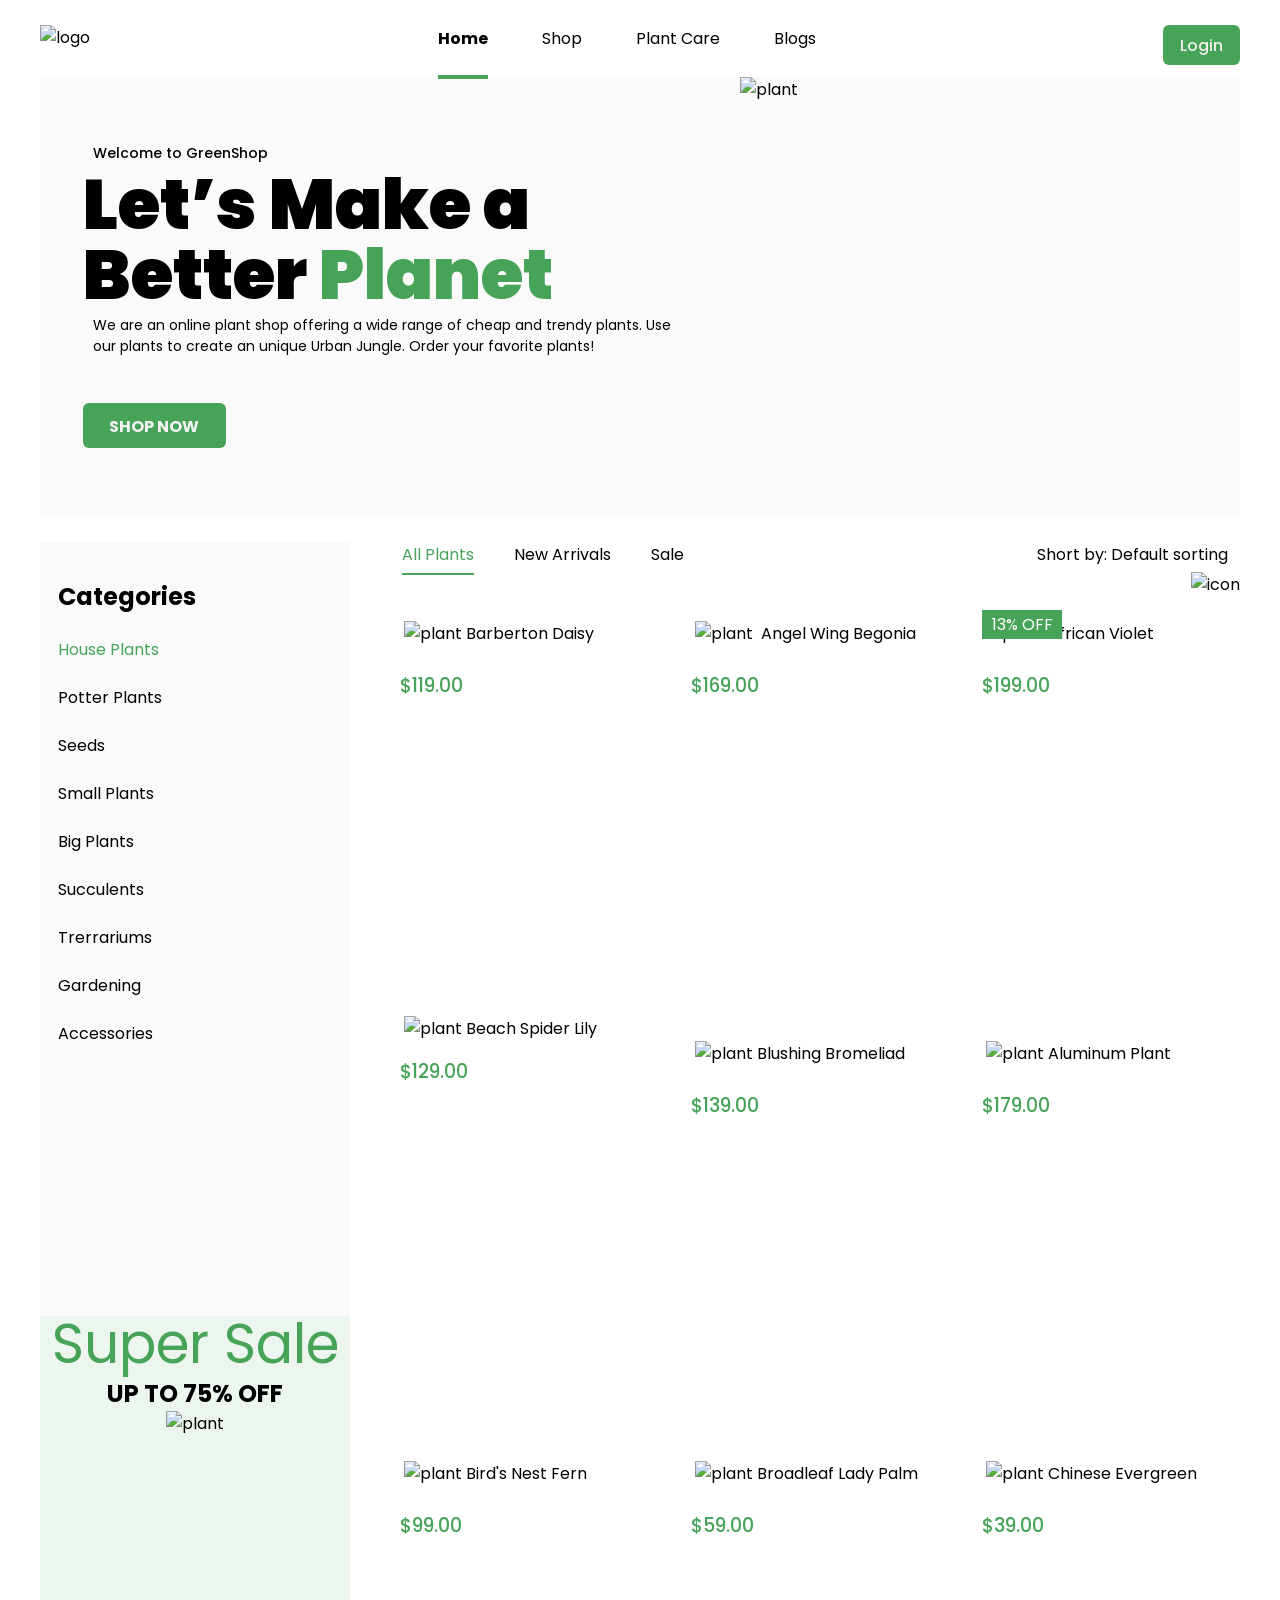
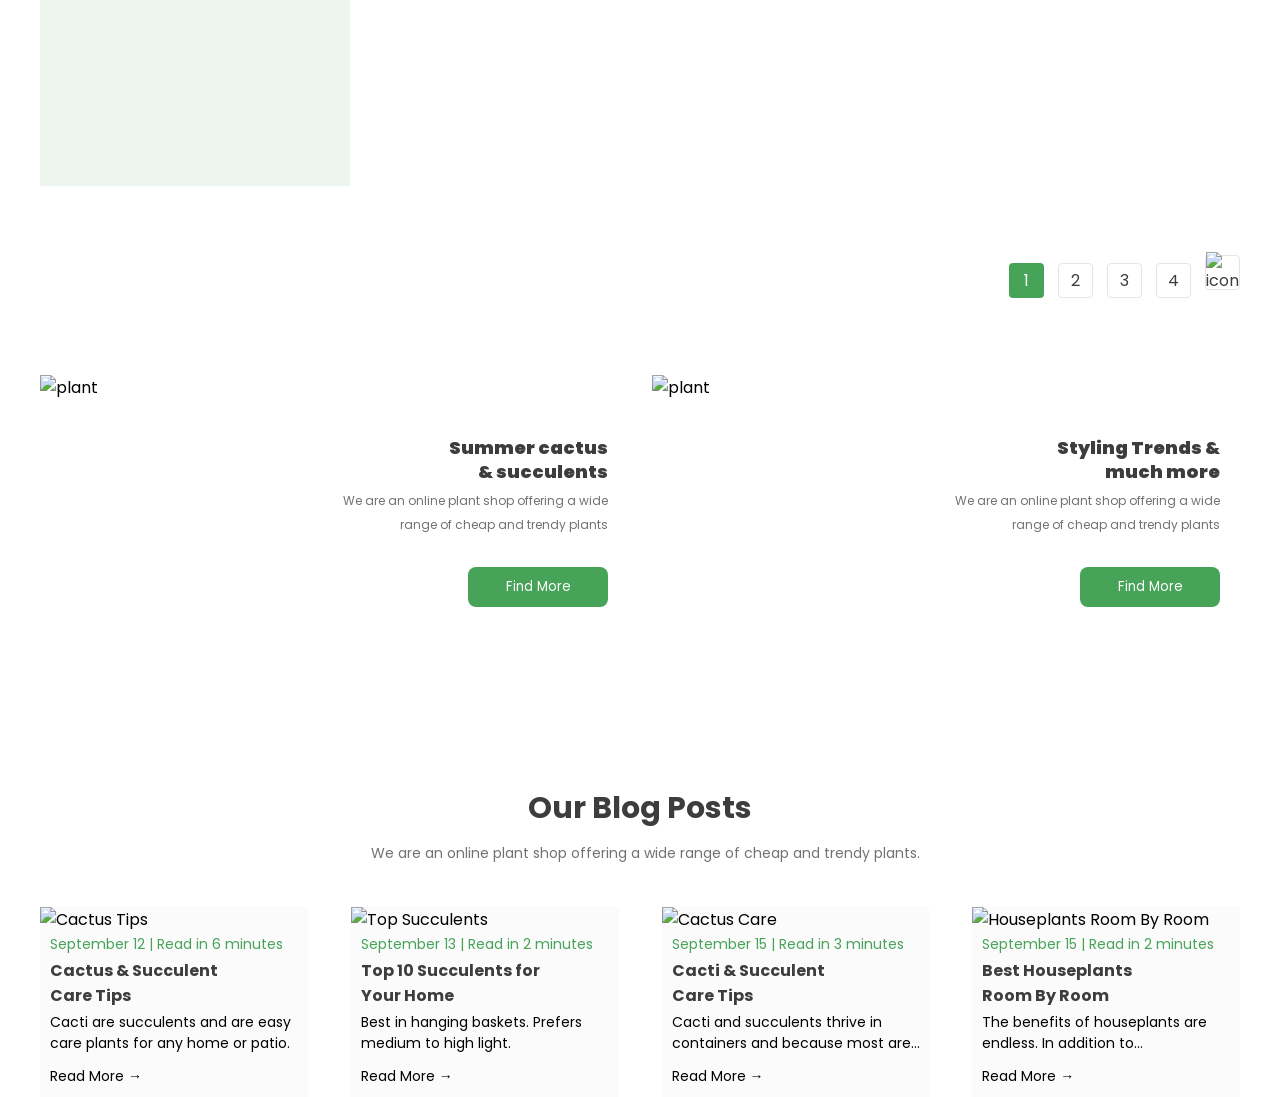
==== commit a44f231a: "test" ====
--- a/index.html
+++ b/index.html
@@ -94,9 +94,16 @@
       <div class="right-side1">
         <div class="card"><img class="fleximg" src="./img/plant1.png" alt="plant">Barberton Daisy<h3>$119.00</h3>
         </div>
-        <div class="card"><img class="fleximg" src="./img/plant2.png" alt="plant">Angel Wing Begonia<h3>$169.00</h3>
-        </div>
+        <div class="card"><img class="fleximg" src="./img/plant2.png" alt="plant">
+        <div class="buttons">
+        <button><img class="buttons1" src="./img/icon3.png" alt="icon"></button>
+        <button><img class="buttons1" src="./img/icon4.png" alt="icon"></button>
+        <button><img class="buttons1" src="./img/icon5.png" alt="icon"></button>
+         </div>
+        Angel Wing Begonia<h3>$169.00</h3>
+         </div>
         <div class="card1"><img class="fleximg" src="./img/plant3.png" alt="plant">African Violet<h3>$199.00</h3>
+        <div class="sale">13% OFF</div>
         </div>
         <div class="card"><img class="fleximg1" src="./img/plant4.png" alt="plant">Beach Spider Lily<h3>$129.00</h3>
         </div>
@@ -141,63 +148,71 @@
     <div class="conteiner2">
       <div class="top-center">
         <div class="box-left"><img class="plant11" src="./img/plant11.png" alt="plant">
-          <div class="box-left1"><h2 class="h2left-box">Summer cactus & succulents</h2>
-          <h4 class="h4">We are an online plant shop offering a wide range of cheap and trendy plants</h4>
-          <button class="right-bottom">Find More</button></div>
-        </div>
-        <div class="box-right"><img class="plant12" src="./img/plant12.png" alt="plant"><div class="box-right1"><h2 class="h2right-box">Styling Trends & much more</h2>
-        <h4 class="h4right">We are an online plant shop offering a wide range of cheap and trendy plants</h4>
-        <button class="right-bottom1">Find More</button></div>
-        </div>
-  </section>
-
-
-  <section>
-  <div class="conteiner2">
-  <div class="bottom-center">
-  <div class="text-center"><h2 class="text-center1">Our Blog Posts</h2>
-  <p class="text-center2">We are an online plant shop offering a wide range of cheap and trendy plants.</p></div>
- 
-  <div class="posts-container">
-    
-    <div class="post">
-        <img src="./img/plant13.png" alt="Cactus Tips">
-        <p class="date">September 12 | Read in 6 minutes</p>
-        <h3 class="h3card">Cactus & Succulent Care Tips</h3>
-        <p>Cacti are succulents and are easy care plants for any home or patio.</p>
-        <p class="readmore">Read More →</p>
-    </div>
-    
-    <div class="post">
-        <img src="./img/plant14.png" alt="Top Succulents">
-        <p class="date">September 13 | Read in 2 minutes</p>
-        <h3 class="h3card">Top 10 Succulents for Your Home</h3>
-        <p>Best in hanging baskets. Prefers medium to high light.</p>
-        <p class="readmore">Read More →</p>
-    </div>
-    
-    <div class="post">
-        <img src="./img/plant15.png" alt="Cactus Care">
-        <p class="date">September 15 | Read in 3 minutes</p>
-        <h3 class="h3card">Cacti & Succulent Care Tips</h3>
-        <p>Cacti and succulents thrive in containers and because most are...</p>
-        <p class="readmore">Read More →</p>
-    </div>
-    
-    <div class="post">
-        <img src="./img/plant16.png" alt="Houseplants Room By Room">
-        <p class="date">September 15 | Read in 2 minutes</p>
-        <h3 class="h3card">Best Houseplants Room By Room</h3>
-        <p>The benefits of houseplants are endless. In addition to...</p>
-        <p class="readmore">Read More →</p>
-    </div>
-
-
-  </div>
-  </div>
+          <div class="box-left1">
+            <h2 class="h2left-box">Summer cactus & succulents</h2>
+            <h4 class="h4">We are an online plant shop offering a wide range of cheap and trendy plants</h4>
+            <button class="right-bottom">Find More</button>
+          </div>
+        </div>
+        <div class="box-right"><img class="plant12" src="./img/plant12.png" alt="plant">
+          <div class="box-right1">
+            <h2 class="h2right-box">Styling Trends & much more</h2>
+            <h4 class="h4right">We are an online plant shop offering a wide range of cheap and trendy plants</h4>
+            <button class="right-bottom1">Find More</button>
+          </div>
+        </div>
+  </section>
+
+
+  <section>
+    <div class="conteiner2">
+      <div class="bottom-center">
+        <div class="text-center">
+          <h2 class="text-center1">Our Blog Posts</h2>
+          <p class="text-center2">We are an online plant shop offering a wide range of cheap and trendy plants.</p>
+        </div>
+
+        <div class="posts-container">
+
+          <div class="post">
+            <img src="./img/plant13.png" alt="Cactus Tips">
+            <p class="date">September 12 | Read in 6 minutes</p>
+            <h3 class="h3card">Cactus & Succulent Care Tips</h3>
+            <p>Cacti are succulents and are easy care plants for any home or patio.</p>
+            <p class="readmore">Read More →</p>
+          </div>
+
+          <div class="post">
+            <img src="./img/plant14.png" alt="Top Succulents">
+            <p class="date">September 13 | Read in 2 minutes</p>
+            <h3 class="h3card">Top 10 Succulents for Your Home</h3>
+            <p>Best in hanging baskets. Prefers medium to high light.</p>
+            <p class="readmore">Read More →</p>
+          </div>
+
+          <div class="post">
+            <img src="./img/plant15.png" alt="Cactus Care">
+            <p class="date">September 15 | Read in 3 minutes</p>
+            <h3 class="h3card">Cacti & Succulent Care Tips</h3>
+            <p>Cacti and succulents thrive in containers and because most are...</p>
+            <p class="readmore">Read More →</p>
+          </div>
+
+          <div class="post">
+            <img src="./img/plant16.png" alt="Houseplants Room By Room">
+            <p class="date">September 15 | Read in 2 minutes</p>
+            <h3 class="h3card">Best Houseplants Room By Room</h3>
+            <p>The benefits of houseplants are endless. In addition to...</p>
+            <p class="readmore">Read More →</p>
+          </div>
+
+
+        </div>
+      </div>
   </section>
 
 
 
 </body>
-</html>
+
+</html>
--- a/style.css
+++ b/style.css
@@ -0,0 +1,445 @@
+* {
+    margin:0;
+    padding:0;
+    box-sizing:border-box;
+    outline:none;
+    border: none;
+    font-family: inherit;
+    color:inherit;
+  }
+  body {
+  font-family:"Poppins",sans-serif;
+  }
+  .conteiner {
+      width:1200px;
+      margin: 0 auto;
+      margin-top: 25px;
+      background:#ffff;
+  }
+  nav ul,nav ,button,nav li{
+    display:inline-block
+  }
+  span {
+      color:#46A358;
+  }
+   nav li ul{
+  margin: 0 25px;
+  padding-bottom: 25px; 
+  display: inline-block;
+  width: 100%;
+  text-align: center;
+  }
+  nav ul {
+  list-style:none;
+  }
+  section .conteiner{
+      margin-top: 12px;
+      background: linear-gradient(97.77deg, rgba(245, 245, 245, 0.5) -23.46%, rgba(245, 245, 245, 0.5) 107.51%);
+      
+  }
+  section .left-side{
+    display: inline-block;
+    max-width: 58%;
+    padding:68px 43px ;
+    vertical-align: top;
+  }
+  section .right-side {
+    display: inline-block;
+    max-width: 38%;
+  }
+  h1{
+    margin-bottom: 5px;
+  font-weight: 900;
+  font-size: 70px;
+  line-height:70px;
+  }
+  .top-right{
+  float: right;
+  padding-left: 17px;
+  padding-right:17px ;
+  padding-top: 8px;
+  padding-bottom:7px ;
+  border-radius: 6px;
+  background-color: #46A358;
+  color: #f2f2f2;
+  font-weight: 500;
+  font-size: 16px;
+  }
+  .bottom-left{
+    margin-top:44px;
+    padding-left: 26px;
+    padding-right:27px;
+    padding-top:11px ;
+    padding-bottom:9px;
+    background-color: #46A358;
+    border-radius: 6px;
+    color: #f2f2f2;
+    font-weight: 700;
+    font-size:16px;
+  
+  }
+  nav a{
+    display: inline-block;
+  }
+  p:first-child{
+    margin-bottom:7px;
+    font-weight:500;
+    font-size:14px;
+    line-height:16px;
+  }
+  
+  .li1{
+    margin: 0 25px;
+    vertical-align: text-bottom;
+    font-weight:400;
+    font-size: 16px;
+    line-height:20px;
+  }
+  p:nth-child(2){
+    font-weight:400;
+    font-size: 14px;
+    line-height: 24px;
+  }
+  nav{
+    vertical-align: middle;
+    display: inline-block;
+    width: 100%;
+    text-align: center;
+  }
+  .logo{
+    float: left;
+  }
+  .home{
+    font-weight: 700;
+    color: black;
+    padding-bottom: 25px; 
+   border-bottom: 4px solid #46A358;
+  }
+  .conteiner1{
+    width: 1200px;
+    margin: 0 auto;
+    margin-top: 26px;
+    background: #FFFFFF;
+  }
+  .left-side1{
+  width: 310px;
+  height: 774px;
+  background: linear-gradient(97.77deg, rgba(245, 245, 245, 0.5) -23.46%, rgba(245, 245, 245, 0.5) 107.51%);
+  float: left;
+  }
+  .ul2{
+    margin-top: 14px;
+    margin-left: 18px;
+    list-style: none;
+  }
+  .li2{
+    padding-top: 23px;
+  }
+  .right-sidetop{
+    width: 838px;
+    height: 23px;
+    background: #FFFFFF;
+    float: right;
+  }
+  .ul3{
+    float: left;
+  }
+  .li3{
+   float: left;
+   padding-right: 40px;
+  }
+  .allplants{
+    padding-bottom: 7px;
+    border-bottom: 2px solid #46A358;
+  }
+  .li31{
+    padding-left:300px ; 
+  }
+  .right-side1{
+    display: flex;
+    flex-wrap: wrap;
+    max-width: 840px;
+    max-height: 1190px;
+    margin-top: 31px;
+    float: right;
+    background-color: #FFFFFF;
+  }
+  .card{
+    position: relative;
+    width: 258px;
+    height: 300px;
+    margin-right: 33px;
+    margin-bottom: 120px;
+    background-color: #FFFFFF;
+  }
+  .card1{
+    position: relative;
+    width: 258px;
+    height: 300px;
+    margin-bottom: 120px;
+    background-color: #FFFFFF;
+  }
+  .fleximg{
+    padding-bottom: 25px;
+    padding-top: 25px;
+    padding-right:4px;
+    padding-left: 4px;
+  }
+  
+  .fleximg1{
+    padding-bottom: 16px;
+    padding-left:4px;
+    padding-right:4px;
+  }
+  .card:hover{
+    border-top: 2px solid #46A358;
+    .buttons{
+      opacity:1;
+    }
+  }
+  .buttons{
+    position: absolute;
+    width: 100%;
+    bottom: 7px;
+    display: flex;
+    gap: 10px;
+    justify-content: center;
+    opacity: 0;
+  }
+  .buttons1{
+    padding: 7px;
+    border-radius: 4px;
+    background-color: #FFFFFF;
+  }
+  .sale{
+    position: absolute;
+    display: flex;
+    top: 14px;
+    left: 0px;
+    align-items: center;
+    justify-content: center;
+    width: 80px;
+    height: 29px;
+    background-color: #46A358;
+    color: #FFFFFF;
+  }
+  h3{
+    font-weight: 500;
+    color: #46A358;
+  }
+  .box{
+    width: 310px;
+    height: 470px;
+    background-color:#46A3581A;
+    align-items: center;
+    justify-content: center;
+    text-align: center;
+  }
+  .left-sidebottom{
+    float: left;
+  }
+  .icon1{
+    float: right;
+    padding-top: 5px;
+    padding-left: 5px;
+  }
+  .plant10{
+   align-items: center;
+   justify-content: center;
+  }
+  .h2{
+    text-align: center;
+  }
+  .h1{
+    font-weight: 400;
+    font-size: 55px;
+    line-height: 55px;
+    text-align: center;
+  }
+  .right-sidebottom{
+    display: flex;
+    align-items: center;
+    width: 1200px;
+    height: 35px;
+    justify-content: end;
+    padding-top: 90px;
+  }
+  .li4{
+    display: inline-flex;
+     justify-content: center;
+     align-items: center;
+     width: 35px;
+     height: 35px;
+     border-radius: 4px;
+     border: 1px solid #E5E5E5;
+     color: #3D3D3D;
+     margin-left: 10px;
+   }
+  .li41{
+    display: inline-flex;
+    justify-content: center;
+    align-items: center;
+    width: 35px;
+    height: 35px;
+    border-radius: 4px;
+    background-color: #46A358;
+    color: #FFFFFF;
+    margin-left: 10px;
+  }
+  .conteiner2{
+    max-width: 1200px;
+    margin: 0 auto;
+    margin-top: 94px;
+  }
+  .top-center{
+    display: flex;
+    max-width: 1200px;
+    height: 302px;
+    justify-content: space-between;
+  }
+  .box-left{
+    display: flex;
+    width: 49%;
+    align-items: center;
+    justify-content: space-between;
+  }
+  .box-right{
+    display: flex;
+    width: 49%;
+    align-items: center;
+    justify-content: space-between;
+  }
+  .h2left-box{
+    max-width: 170px;
+    font-weight: 900;
+    font-size:18px ;
+    line-height: 24px;
+    text-align: end;
+    color: #3D3D3D;
+    padding-bottom: 5px;
+  }
+  .h4{
+    max-width: 292px;
+    font-weight: 400;
+    font-size: 12px;
+    line-height: 24px;
+    text-align: end;
+    color: #727272;
+    padding-bottom: 30px;
+  }
+  .plant11{
+    width: 287px;
+    height: 292px;
+  }
+  .plant12{
+    width: 287px;
+    height: 292px;
+  }
+  .right-bottom{
+    width: 140px;
+    height: 40px;
+    border-radius: 8px;
+    color: #FFFFFF;
+    background-color:#46A358 ;
+    vertical-align: bottom;
+  }
+  .box-left1{
+    display: flex;
+    justify-content: end;
+    flex-direction: column;
+    align-items: end;
+    margin: 20px;
+  }
+  .box-right1{
+    display: flex;
+    justify-content: end;
+    flex-direction: column;
+    align-items: end;
+    margin: 20px;
+  }
+  .h2right-box{
+    max-width: 170px;
+    font-weight: 900;
+    font-size:18px ;
+    line-height: 24px;
+    text-align: end;
+    color: #3D3D3D;
+    padding-bottom: 5px;
+  }
+  .h4right{
+    max-width: 292px;
+    font-weight: 400;
+    font-size: 12px;
+    line-height: 24px;
+    text-align: end;
+    color: #727272;
+    padding-bottom: 30px;
+  }
+  .right-bottom1{
+    width: 140px;
+    height: 40px;
+    border-radius: 8px;
+    color: #FFFFFF;
+    background-color:#46A358 ;
+    vertical-align: bottom;
+  }
+  .bottom-center{
+    max-width: 1200px; 
+    justify-content: center;
+  }
+  .text-center{
+    text-align: center;
+    flex-direction: column;
+    padding: 20px;
+  }
+  .text-center1{
+    font-weight: 700;
+    font-size: 30px;
+    text-align: center;
+    padding-bottom: 10px;
+    color: #3D3D3D;
+  }
+  .text-center2{
+    font-weight: 400;
+    font-size: 14px;
+    text-align: center;
+    color: #727272;
+  }
+  .posts-container {
+    display: flex;
+    justify-content: center;
+    gap: 43px;
+    margin-top: 20px;
+  }
+  .post {
+    background: #FBFBFB;
+    width: 268px;
+    overflow: hidden;
+  }
+  .date{
+  font-weight: 500;
+  font-size: 14px;
+  color: #46A358;
+  }
+  p{
+  font-weight: 400;
+  font-size: 14px;
+  text-align: start;
+  padding-left: 10px;
+  padding-bottom: 2px;
+  }
+  .post img{
+  width: 100%;
+  }
+  .h3card{
+  font-weight: 700;
+  font-size: 16px;
+  max-width: 197px;
+  color: #3D3D3D;
+  text-align: start;
+  padding-left: 10px;
+  padding-bottom: 4px;
+  }
+  .readmore{
+    padding: 10px;
+  }
